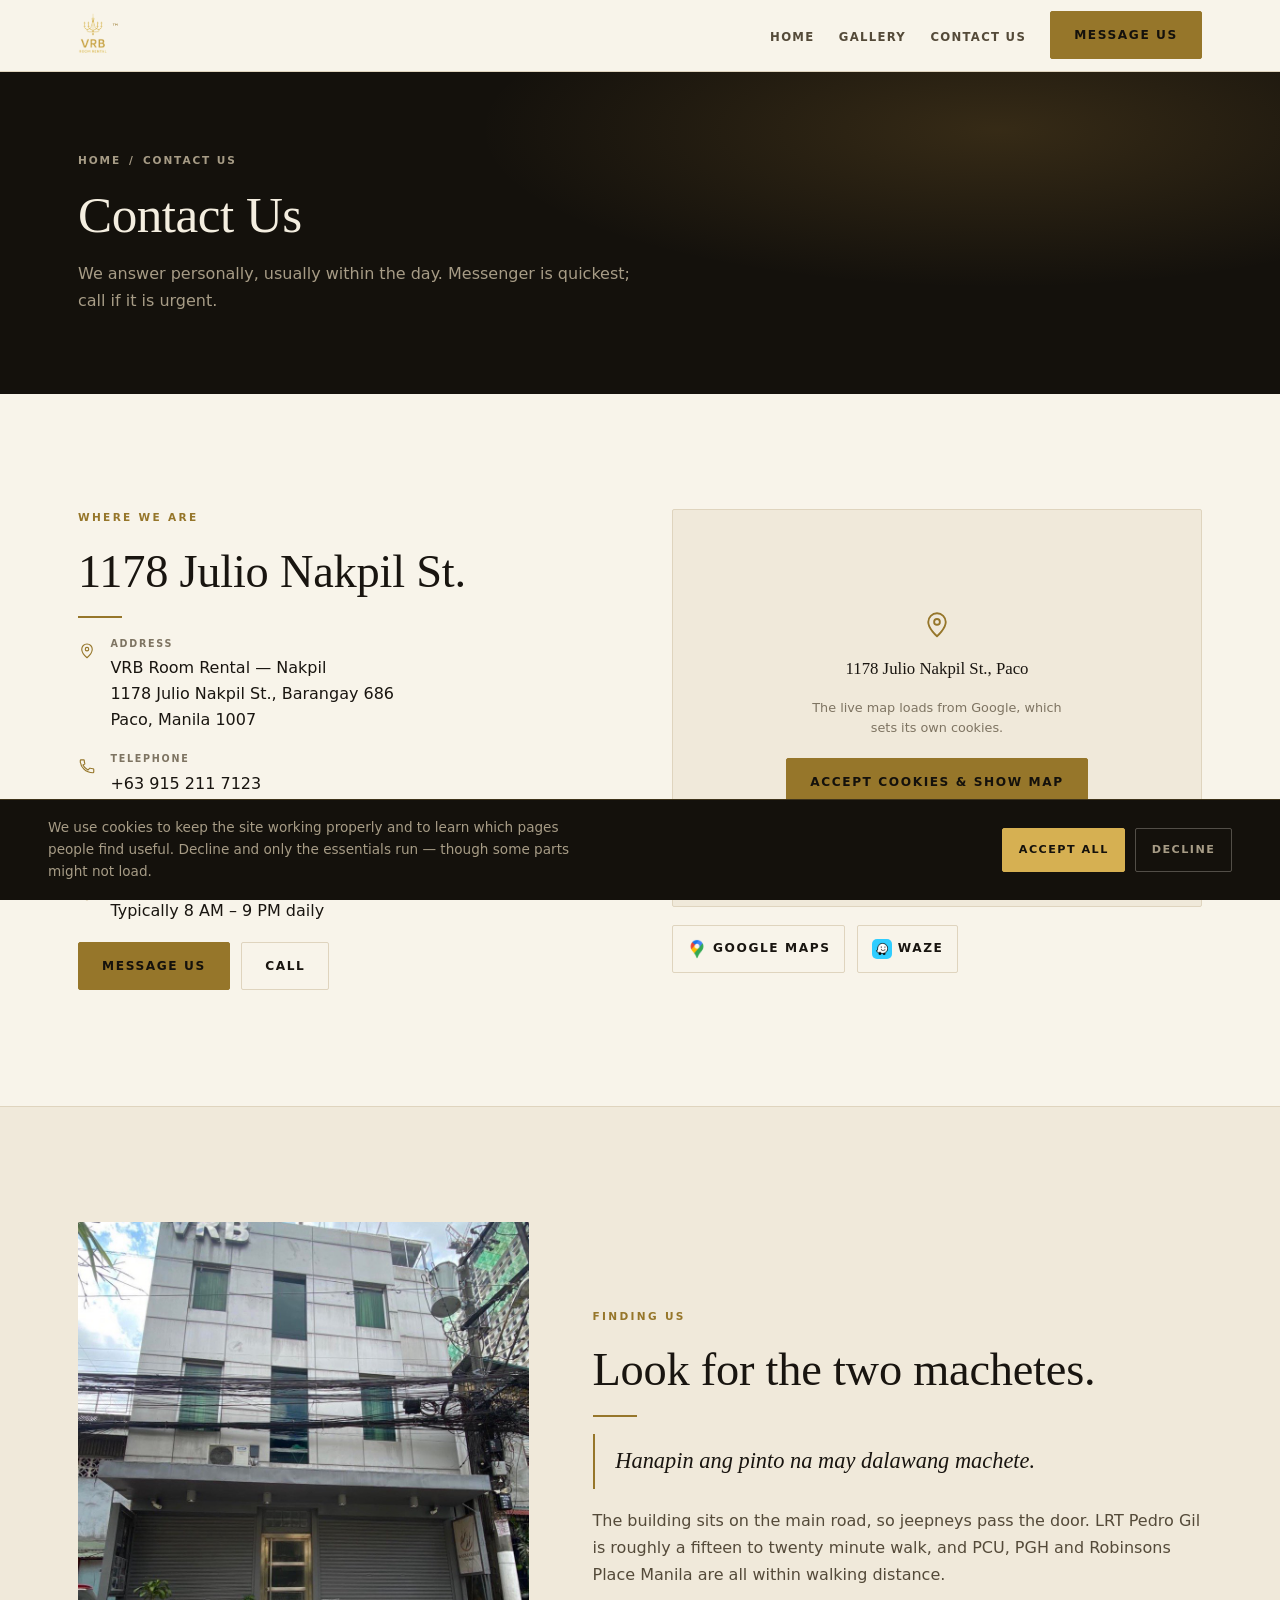
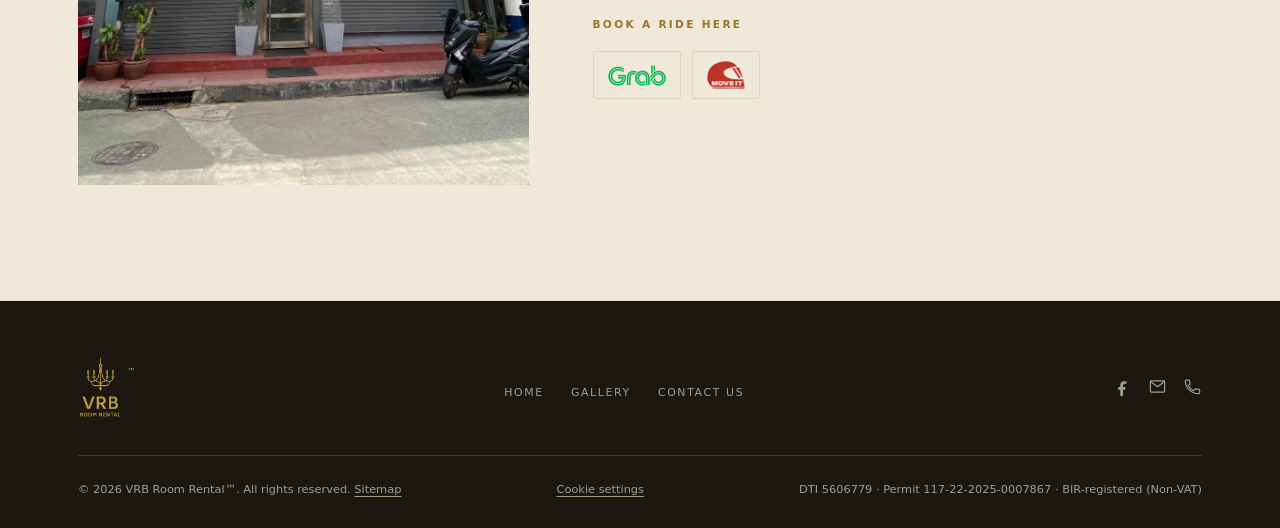
==== contact.html @ 7250b8d0 "Waze directions, and give the Tagalog landmark line real size Google Maps and Waze now sit together " ====
<!DOCTYPE html>
<html lang="en">
<head>
<meta charset="UTF-8">
<meta name="viewport" content="width=device-width, initial-scale=1, viewport-fit=cover">
<title>Contact Us — VRB Room Rental™, Paco, Manila</title>
<meta name="description" content="Contact VRB Room Rental at 1178 Julio Nakpil Street, Paco, Manila. Message us on Messenger, call +63 915 211 7123, or email info@vrbroomrental.com.">
<meta name="theme-color" content="#14110C">
<meta property="og:title" content="Contact Us — VRB Room Rental™">
<meta property="og:description" content="1178 Julio Nakpil Street, Paco, Manila. Look for the door with the two machete statues.">
<meta property="og:type" content="website">
<meta property="og:image" content="images/facade.jpg">
<link rel="icon" href="images/icon.png">
<link rel="apple-touch-icon" href="images/icon.png">
<script>document.documentElement.className+=" js";</script>
<link rel="canonical" href="https://vrbroomrental.com/contact">
<link rel="stylesheet" href="styles.css?v=8a4d10a3">
</head>
<body>
<a class="skip" href="#main">Skip to content</a>

<header class="hdr">
  <div class="hdr__in">
    <a href="/" class="brand" aria-label="VRB Room Rental — home">
      <img src="images/logo-lockup.png" alt="VRB Room Rental" width="303" height="440">
      <span class="tm" aria-hidden="true">&trade;</span>
    </a>
    <nav class="nav" id="nav" aria-label="Primary">
      <ul>
        <li><a href="/">Home</a></li>
        <li><a href="/gallery">Gallery</a></li>
        <li><a href="/contact" aria-current="page">Contact Us</a></li>
      </ul>
    </nav>
    <div class="hdr__cta">
      <a class="btn btn--fill" href="https://m.me/vrbroomrentalnakpil" target="_blank" rel="noopener">Message us</a>
      <button class="burger" id="burger" aria-expanded="false" aria-controls="nav" aria-label="Open menu">
        <svg class="ico" viewBox="0 0 24 24" aria-hidden="true"><path d="M3 7h18M3 12h18M3 17h18"/></svg>
      </button>
    </div>
  </div>
</header>

<section class="phead">
  <div class="wrap">
    <p class="crumb"><a href="/">Home</a> <span aria-hidden="true">/</span> Contact Us</p>
    <h1>Contact Us</h1>
    <p>We answer personally, usually within the day. Messenger is quickest; call if it is urgent.</p>
  </div>
</section>

<main id="main">

  <section class="sec rv">
    <div class="wrap cgrid">

      <div class="cstack">
        <p class="tag">Where we are</p>
        <h2 class="h2">1178 Julio Nakpil St.</h2>
        <hr class="rule">

        <div class="contact-lines">
          <div class="cline cline--light">
            <svg class="ico" viewBox="0 0 24 24" aria-hidden="true"><path d="M12 21s-7-6.1-7-11.4A7 7 0 0 1 19 9.6C19 14.9 12 21 12 21Z"/><circle cx="12" cy="9.5" r="2.3"/></svg>
            <div><strong>Address</strong><address>VRB Room Rental &mdash; Nakpil<br>1178 Julio Nakpil St., Barangay 686<br>Paco, Manila 1007</address></div>
          </div>
          <div class="cline cline--light">
            <svg class="ico" viewBox="0 0 24 24" aria-hidden="true"><path d="M6.6 10.8c1.4 2.8 3.8 5.2 6.6 6.6l2.2-2.2c.3-.3.7-.4 1-.2 1.1.4 2.3.6 3.6.6.6 0 1 .4 1 1V20c0 .6-.4 1-1 1C10.4 21 3 13.6 3 4.9c0-.6.4-1 1-1h3.4c.6 0 1 .4 1 1 0 1.2.2 2.4.6 3.6.1.4 0 .8-.2 1L6.6 10.8Z"/></svg>
            <div><strong>Telephone</strong><a href="tel:+639152117123">+63 915 211 7123</a></div>
          </div>
          <div class="cline cline--light">
            <svg class="ico" viewBox="0 0 24 24" aria-hidden="true"><rect x="3" y="5" width="18" height="14" rx="1"/><path d="m3.6 6 8.4 6.4L20.4 6"/></svg>
            <div><strong>Email</strong><a href="mailto:info@vrbroomrental.com">info@vrbroomrental.com</a></div>
          </div>
          <div class="cline cline--light">
            <svg class="ico" viewBox="0 0 24 24" aria-hidden="true"><circle cx="12" cy="12" r="9"/><path d="M12 7v5.2l3.2 1.9"/></svg>
            <div><strong>When we reply</strong><span class="cval">Typically 8&nbsp;AM &ndash; 9&nbsp;PM daily</span></div>
          </div>
        </div>

        <div class="btns">
          <a class="btn btn--fill" href="https://m.me/vrbroomrentalnakpil" target="_blank" rel="noopener">Message us</a>
          <a class="btn btn--line" href="tel:+639152117123">Call</a>
        </div>
      </div>

      <div class="cstack">
        <div class="map map--light" id="map">
          <div class="map__ph">
            <svg class="ico" viewBox="0 0 24 24" aria-hidden="true"><path d="M12 21s-7-6.1-7-11.4A7 7 0 0 1 19 9.6C19 14.9 12 21 12 21Z"/><circle cx="12" cy="9.5" r="2.3"/></svg>
            <b>1178 Julio Nakpil St., Paco</b>
            <span>The live map loads from Google, which sets its own cookies.</span>
            <button type="button" class="btn btn--fill" data-cookie="all">Accept cookies &amp; show map</button>
          </div>
          <iframe
            title="Map showing VRB Room Rental on Julio Nakpil Street, Paco, Manila"
            data-src="https://maps.google.com/maps?q=VRB%20Room%20Rental%20-%20Nakpil%2C%20Julio%20Nakpil%2C%20Paco%2C%20Manila&z=17&hl=en&output=embed"
            loading="lazy" referrerpolicy="no-referrer-when-downgrade"
            allowfullscreen></iframe>
        </div>
        <div class="btns">
          <a class="btn btn--line btn--map" href="https://links.vrbroomrental.com/nakpil" target="_blank" rel="noopener">
            <img src="images/gmaps.png" alt="" width="20" height="20" loading="lazy">Google Maps
          </a>
          <a class="btn btn--line btn--map" href="https://links.vrbroomrental.com/nakpil-waze" target="_blank" rel="noopener">
            <img src="images/waze.png" alt="" width="20" height="20" loading="lazy" class="rnd">Waze
          </a>
        </div>
      </div>

    </div>
  </section>

  <!-- the photo earns its place here: this is how you recognize the door -->
  <section class="sec reg rv">
    <div class="wrap doorgrid">
      <figure class="shot doorgrid__ph">
        <div class="shot__f"><img src="images/facade.jpg" alt="The front of the VRB Room Rental building on Julio Nakpil Street" width="960" height="1200" loading="lazy" decoding="async"></div>
      </figure>
      <div class="cstack">
        <p class="tag">Finding us</p>
        <h2 class="h2">Look for the two machetes.</h2>
        <hr class="rule">
        <p class="door--light"><em>Hanapin ang pinto na may dalawang machete.</em></p>
        <p class="copy">The building sits on the main road, so jeepneys pass the door. LRT Pedro Gil is roughly a fifteen to twenty minute walk, and PCU, PGH and Robinsons Place Manila are all within walking distance.</p>
        <p class="tag" style="margin-top:.6rem;">Book a ride here</p>
        <div class="btns">
          <a class="btn btn--line btn--brand" href="https://links.vrbroomrental.com/grab-nakpil"
             target="_blank" rel="noopener" aria-label="Book a Grab ride to VRB Room Rental">
            <img src="images/grab.png" alt="Grab" width="60" height="23" loading="lazy">
          </a>
          <a class="btn btn--line btn--brand" href="https://links.vrbroomrental.com/moveit-nakpil"
             target="_blank" rel="noopener" aria-label="Book a Move It ride to VRB Room Rental">
            <img src="images/moveit.png" alt="Move It" width="39" height="28" loading="lazy">
          </a>
        </div>
      </div>
    </div>
  </section>

</main>

<footer class="ft">
  <div class="wrap">
    <div class="ft__top">
      <a href="/" class="ft__brand" aria-label="VRB Room Rental — home">
        <img src="images/logo-lockup.png" alt="VRB Room Rental" width="303" height="440">
        <span class="tm" aria-hidden="true">&trade;</span>
      </a>
      <nav aria-label="Footer">
        <ul class="ft__nav">
          <li><a href="/">Home</a></li>
          <li><a href="/gallery">Gallery</a></li>
          <li><a href="/contact">Contact Us</a></li>
        </ul>
      </nav>
      <div class="ft__soc">
        <a href="https://www.facebook.com/vrbroomrentalnakpil/" target="_blank" rel="noopener" aria-label="VRB Room Rental on Facebook"><svg class="ico" viewBox="0 0 24 24" aria-hidden="true"><path d="M15 8.5h2V5.4c-.4-.05-1.6-.16-3-.16-3 0-4.8 1.8-4.8 5v2.4H6.5V16H9.2v8h3.4v-8h2.7l.5-3.36h-3.2v-2c0-1 .28-1.64 1.4-1.64Z" fill="currentColor" stroke="none"/></svg></a>
        <a href="mailto:info@vrbroomrental.com" aria-label="Email VRB Room Rental"><svg class="ico" viewBox="0 0 24 24" aria-hidden="true"><rect x="3" y="5" width="18" height="14" rx="1"/><path d="m3.6 6 8.4 6.4L20.4 6"/></svg></a>
        <a href="tel:+639152117123" aria-label="Telephone VRB Room Rental"><svg class="ico" viewBox="0 0 24 24" aria-hidden="true"><path d="M6.6 10.8c1.4 2.8 3.8 5.2 6.6 6.6l2.2-2.2c.3-.3.7-.4 1-.2 1.1.4 2.3.6 3.6.6.6 0 1 .4 1 1V20c0 .6-.4 1-1 1C10.4 21 3 13.6 3 4.9c0-.6.4-1 1-1h3.4c.6 0 1 .4 1 1 0 1.2.2 2.4.6 3.6.1.4 0 .8-.2 1L6.6 10.8Z"/></svg></a>
      </div>
    </div>
    <div class="ft__bot">
      <span>&copy; <span id="yr">2026</span> VRB Room Rental&trade;. All rights reserved. <a href="/sitemap">Sitemap</a></span>
      <span><button type="button" class="linkbtn" data-cookie="open">Cookie settings</button></span>
      <span class="num">DTI 5606779 &middot; Permit 117-22-2025-0007867 &middot; BIR-registered (Non-VAT)</span>
    </div>
  </div>
</footer>

<div class="lb" id="lightbox" role="dialog" aria-modal="true" aria-label="Enlarged photo">
  <button type="button" class="lb__close" id="lbClose" aria-label="Close photo">
    <svg viewBox="0 0 24 24" aria-hidden="true"><path d="M6 6l12 12M18 6L6 18"/></svg>
  </button>
  <figure>
    <img id="lbImg" src="" alt="">
    <figcaption id="lbCap"></figcaption>
  </figure>
</div>

<div class="cookie" id="cookie" role="dialog" aria-label="Cookie choices">
  <div class="cookie__in">
    <p>We use cookies to keep the site working properly and to learn which pages people find useful. Decline and only the essentials run &mdash; though some parts might not load.</p>
    <div class="cookie__btns">
      <button type="button" class="btn btn--fill" data-cookie="all">Accept all</button>
      <button type="button" class="btn btn--line" data-cookie="necessary">Decline</button>
    </div>
  </div>
</div>

<div class="bar" id="bar">
  <a class="btn btn--fill" href="https://m.me/vrbroomrentalnakpil" target="_blank" rel="noopener">Message us</a>
  <a class="btn btn--line btn--icon" href="tel:+639152117123" aria-label="Call +63 915 211 7123">
    <svg class="ico" viewBox="0 0 24 24" aria-hidden="true" style="width:19px;height:19px;"><path d="M6.6 10.8c1.4 2.8 3.8 5.2 6.6 6.6l2.2-2.2c.3-.3.7-.4 1-.2 1.1.4 2.3.6 3.6.6.6 0 1 .4 1 1V20c0 .6-.4 1-1 1C10.4 21 3 13.6 3 4.9c0-.6.4-1 1-1h3.4c.6 0 1 .4 1 1 0 1.2.2 2.4.6 3.6.1.4 0 .8-.2 1L6.6 10.8Z"/></svg>
  </a>
</div>

<script src="main.js?v=0aa391ff"></script>
</body>
</html>
---- styles.css ----
/* ═══════════════ TOKENS ═══════════════ */
:root{
  --serif:'Iowan Old Style','Palatino Linotype',Palatino,'Book Antiqua',Georgia,serif;
  --sans:system-ui,-apple-system,'Segoe UI',Roboto,'Helvetica Neue',Arial,sans-serif;

  --ink:#191510;
  --ink-2:#544A39;
  --paper:#F8F4EA;
  --paper-2:#F0E9DA;
  --line:#DFD4BE;
  --mute:#7E7462;
  --gold:#96762A;
  --gold-2:#B08F3C;
  --glow:232,176,75;

  /* always-dark surfaces */
  --dark:#14110C;
  --dark-2:#1C1811;
  --dark-fg:#F4EEE0;
  --dark-mute:#A79C86;
  --dark-line:rgba(214,176,82,.22);
  --dark-gold:#D6B052;

  --pad:clamp(4.5rem,9vw,8rem);
  --gut:clamp(1.15rem,4.5vw,3rem);
  --max:1220px;
  color-scheme:light dark;
}
/* in dark mode the page sits a shade above --dark, so the hero and the
   other dark bands still read as distinct plates rather than one black mass */
@media (prefers-color-scheme:dark){
  :root{
    --ink:#F2EBDB;--ink-2:#CFC3AB;--paper:#1A1610;--paper-2:#231D15;
    --line:#3A3225;--mute:#9A9080;--gold:#D6B052;--gold-2:#E6C56F;
  }
}
:root[data-theme="dark"]{
  --ink:#F2EBDB;--ink-2:#CFC3AB;--paper:#1A1610;--paper-2:#231D15;
  --line:#3A3225;--mute:#9A9080;--gold:#D6B052;--gold-2:#E6C56F;
}
:root[data-theme="light"]{
  --ink:#191510;--ink-2:#544A39;--paper:#F8F4EA;--paper-2:#F0E9DA;
  --line:#DFD4BE;--mute:#7E7462;--gold:#96762A;--gold-2:#B08F3C;
}

*,*::before,*::after{box-sizing:border-box;}
html{scroll-behavior:smooth;-webkit-text-size-adjust:100%;}
body{
  margin:0;background:var(--paper);color:var(--ink);
  font-family:var(--sans);font-size:16px;line-height:1.7;
  -webkit-font-smoothing:antialiased;overflow-x:hidden;
}
img,iframe{display:block;max-width:100%;}
a{color:inherit;}
h1,h2,h3{font-family:var(--serif);font-weight:400;margin:0;text-wrap:balance;}
p{margin:0;}
@media (prefers-reduced-motion:reduce){
  html{scroll-behavior:auto;}
  *,*::before,*::after{animation-duration:.01ms!important;transition-duration:.01ms!important;}
}

.wrap{max-width:var(--max);margin-inline:auto;padding-inline:var(--gut);}
.sec{padding-block:var(--pad);}
main [id]{scroll-margin-top:5.5rem;}

/* ── type helpers ── */
.tag{
  font-size:.66rem;font-weight:650;letter-spacing:.22em;text-transform:uppercase;
  color:var(--gold);margin:0;
}
.h2{font-size:clamp(1.85rem,4vw,2.9rem);line-height:1.16;letter-spacing:-.005em;}
.h3{font-size:clamp(1.15rem,1.8vw,1.35rem);line-height:1.35;}
.lede{font-size:clamp(1.02rem,1.4vw,1.12rem);line-height:1.8;color:var(--ink-2);max-width:58ch;}
.copy{color:var(--ink-2);max-width:60ch;}
.copy + .copy{margin-top:1rem;}
.rule{width:44px;height:2px;background:var(--gold);border:0;margin:0;}
.num{font-variant-numeric:tabular-nums;}

/* ── buttons ── */
.btn{
  display:inline-flex;align-items:center;justify-content:center;gap:.55em;
  font-family:var(--sans);font-size:.76rem;font-weight:650;letter-spacing:.13em;
  text-transform:uppercase;text-decoration:none;cursor:pointer;
  padding:1.05em 1.9em;border:1.5px solid transparent;border-radius:2px;
  min-height:48px;transition:background-color .28s,color .28s,border-color .28s;
  /* <button> would otherwise inherit the UA buttonface grey and hide light text */
  background:transparent;-webkit-appearance:none;appearance:none;
}
.btn--fill{background:var(--gold);color:#14110C;border-color:var(--gold);}
.btn--fill:hover{background:transparent;color:var(--gold);}
.btn--line{border-color:var(--line);color:var(--ink);}
.btn--line:hover{border-color:var(--gold);color:var(--gold);}
.btn--dark{border-color:rgba(244,238,224,.35);color:var(--dark-fg);}
.btn--dark:hover{background:var(--dark-fg);color:var(--dark);border-color:var(--dark-fg);}
.btns{display:flex;flex-wrap:wrap;gap:.7rem;}
.ico{width:1em;height:1em;stroke:currentColor;fill:none;stroke-width:1.5;stroke-linecap:round;stroke-linejoin:round;flex:none;}

/* ═══════════════ HEADER ═══════════════ */
.hdr{
  position:sticky;top:0;z-index:80;background:var(--paper);
  border-bottom:1px solid var(--line);
}
.hdr__in{display:flex;align-items:center;gap:1.5rem;max-width:var(--max);margin-inline:auto;padding:.7rem var(--gut);}
.brand{display:flex;align-items:flex-start;gap:.22rem;text-decoration:none;margin-right:auto;}
.brand img{height:44px;width:auto;}
.brand .tm{font-size:.46rem;color:var(--gold);margin-top:.5rem;}
.nav ul{display:flex;gap:clamp(.9rem,1.9vw,1.75rem);list-style:none;margin:0;padding:0;}
.nav a{
  text-decoration:none;font-size:.73rem;font-weight:600;letter-spacing:.11em;
  text-transform:uppercase;color:var(--ink-2);padding-block:.35rem;
  border-bottom:1.5px solid transparent;transition:color .25s,border-color .25s;
}
.nav a:hover{color:var(--gold);border-bottom-color:var(--gold);}
.hdr__cta{display:flex;align-items:center;gap:.8rem;}
.burger{display:none;background:none;border:0;padding:.5rem;margin-right:-.5rem;cursor:pointer;color:var(--ink);}
.burger .ico{width:25px;height:25px;}

@media (max-width:940px){
  .nav{position:absolute;top:100%;left:0;right:0;background:var(--paper);
    border-bottom:0 solid var(--line);max-height:0;overflow:hidden;transition:max-height .35s ease;}
  .nav.open{max-height:24rem;border-bottom-width:1px;}
  .nav ul{flex-direction:column;gap:0;padding:.25rem var(--gut) 1.1rem;}
  .nav a{display:block;padding-block:.9rem;border-bottom:1px solid var(--line);}
  .nav a:hover{border-bottom-color:var(--line);}
  .hdr__cta .btn{display:none;}
  .burger{display:inline-flex;}
}

/* ═══════════════ HERO ═══════════════ */
.hero{position:relative;background:var(--dark);color:var(--dark-fg);overflow:hidden;}
.hero::before{
  content:"";position:absolute;inset:0;pointer-events:none;
  background:
    radial-gradient(70% 55% at 74% 40%,rgba(var(--glow),.20),transparent 68%),
    radial-gradient(50% 45% at 8% 88%,rgba(var(--glow),.09),transparent 70%);
}
.hero__in{
  position:relative;max-width:var(--max);margin-inline:auto;padding:clamp(3rem,6vw,5.5rem) var(--gut) clamp(3rem,6vw,5rem);
  display:grid;grid-template-columns:1.05fr .95fr;gap:clamp(2rem,5vw,4.5rem);align-items:center;
}
.hero__txt{display:flex;flex-direction:column;align-items:flex-start;gap:1.25rem;}
.hero__addr{display:flex;align-items:center;gap:.5rem;font-size:.68rem;font-weight:650;letter-spacing:.2em;text-transform:uppercase;color:var(--dark-gold);}
.hero h1{font-size:clamp(2.15rem,5vw,3.7rem);line-height:1.1;letter-spacing:-.012em;color:var(--dark-fg);}
.hero h1 em{font-style:normal;color:var(--dark-gold);}
.hero__sub{color:var(--dark-mute);font-size:clamp(1rem,1.35vw,1.1rem);line-height:1.75;max-width:46ch;}

.spec{display:flex;flex-wrap:wrap;gap:1.6rem 2.4rem;width:100%;padding-block:1.5rem;
  border-top:1px solid var(--dark-line);border-bottom:1px solid var(--dark-line);}
.spec div{display:flex;flex-direction:column;gap:.15rem;}
.spec dt{order:2;font-size:.6rem;letter-spacing:.18em;text-transform:uppercase;color:var(--dark-mute);font-weight:650;}
.spec dd{order:1;margin:0;font-family:var(--serif);font-size:1.5rem;line-height:1.15;color:var(--dark-fg);}
.spec dd small{font-size:.85rem;color:var(--dark-mute);}

.hero__media{position:relative;}
/* framed low so the lamp and bed carry the shot, not the curtain */
.hero__media img{width:100%;height:clamp(380px,56vh,580px);object-fit:cover;object-position:center 72%;border-radius:2px;}
.hero__media::after{content:"";position:absolute;inset:11px;border:1px solid rgba(214,176,82,.4);border-radius:2px;pointer-events:none;}

@media (max-width:900px){
  .hero__in{grid-template-columns:1fr;gap:2.25rem;padding-top:2.5rem;}
  .hero__media{order:-1;}
  .hero__media img{height:clamp(230px,34vh,320px);object-position:center 70%;}
  .hero h1{font-size:clamp(2rem,8vw,2.9rem);}
  .spec{gap:1.25rem 2rem;}
  .spec dd{font-size:1.3rem;}
}

/* ═══════════════ CREED ═══════════════ */
.creed{position:relative;text-align:center;overflow:hidden;}
.creed::before{content:"";position:absolute;inset:0;pointer-events:none;
  background:radial-gradient(46% 62% at 50% 8%,rgba(var(--glow),.13),transparent 72%);}
.creed .wrap{position:relative;display:flex;flex-direction:column;align-items:center;gap:1.3rem;max-width:760px;}
.creed img{width:42px;height:auto;}
.creed h2{font-size:clamp(1.6rem,3.4vw,2.5rem);line-height:1.28;}
.creed .lede{text-align:center;}

/* ═══════════════ FLOORS ═══════════════ */
.floors{background:var(--paper-2);border-block:1px solid var(--line);}
.floors__hd{display:flex;flex-direction:column;gap:1rem;align-items:flex-start;margin-bottom:clamp(2rem,4vw,3rem);}
.floor{
  display:grid;grid-template-columns:auto minmax(150px,220px) 1fr;gap:1.25rem 2rem;
  align-items:baseline;padding-block:1.7rem;border-top:1px solid var(--line);
}
.floor:last-child{border-bottom:1px solid var(--line);}
.floor__n{font-family:var(--serif);font-size:1.6rem;line-height:1;color:var(--gold);font-variant-numeric:tabular-nums;}
.floor__nm{font-family:var(--serif);font-size:1.22rem;line-height:1.3;color:var(--ink);}
.floor__d{color:var(--ink-2);font-size:.97rem;}
.pills{display:flex;flex-wrap:wrap;gap:.4rem;margin-top:.75rem;}
.pill{
  padding:.3rem .7rem;font-size:.64rem;font-weight:650;letter-spacing:.11em;
  text-transform:uppercase;color:var(--gold);border:1px solid var(--line);border-radius:2px;
}
@media (max-width:760px){
  .floor{grid-template-columns:auto 1fr;gap:.35rem 1rem;}
  .floor__n{grid-row:span 2;font-size:1.35rem;padding-top:.15rem;}
}

/* ═══════════════ INCLUDED ═══════════════ */
.inc__hd{display:flex;flex-direction:column;gap:1rem;align-items:flex-start;margin-bottom:clamp(2rem,4vw,3rem);}
.inc__grid{display:grid;grid-template-columns:repeat(4,1fr);gap:clamp(1.5rem,3vw,2.75rem);}
.inc__i{display:flex;flex-direction:column;gap:.6rem;}
.inc__i .ico{width:26px;height:26px;color:var(--gold);}
.inc__i h3{font-family:var(--sans);font-size:.95rem;font-weight:650;letter-spacing:.01em;color:var(--ink);}
.inc__i p{font-size:.89rem;line-height:1.65;color:var(--mute);}
@media (max-width:860px){.inc__grid{grid-template-columns:repeat(2,1fr);}}
@media (max-width:460px){.inc__grid{grid-template-columns:1fr;gap:1.4rem;}}

/* ═══════════════ GALLERY ═══════════════ */
.gal__hd{display:flex;justify-content:space-between;align-items:flex-end;gap:1.5rem;flex-wrap:wrap;margin-bottom:clamp(1.6rem,3vw,2.5rem);}
.gal__hd .stk{display:flex;flex-direction:column;gap:.9rem;align-items:flex-start;}
.gal{display:grid;grid-template-columns:repeat(3,1fr);gap:clamp(.7rem,1.4vw,1.1rem);}
.shot{margin:0;display:flex;flex-direction:column;gap:.7rem;}
.shot__f{position:relative;overflow:hidden;aspect-ratio:4/5;background:var(--dark);border-radius:2px;}
.shot__f img{width:100%;height:100%;object-fit:cover;transition:transform 1s cubic-bezier(.2,.7,.3,1);}
.shot:hover .shot__f img{transform:scale(1.045);}
.shot figcaption{font-size:.64rem;letter-spacing:.15em;text-transform:uppercase;color:var(--mute);font-weight:650;}
@media (max-width:760px){
  /* thumb-friendly snap rail instead of a cramped grid */
  .gal{display:flex;gap:.8rem;overflow-x:auto;scroll-snap-type:x mandatory;
    margin-inline:calc(var(--gut) * -1);padding:0 var(--gut) .4rem;
    -webkit-overflow-scrolling:touch;scrollbar-width:none;}
  .gal::-webkit-scrollbar{display:none;}
  .shot{flex:0 0 72%;scroll-snap-align:center;}
  .gal__swipe{font-size:.63rem;letter-spacing:.15em;text-transform:uppercase;color:var(--mute);margin-top:.8rem;}
}
.gal__swipe{display:none;}
@media (max-width:760px){.gal__swipe{display:block;}}

/* ═══════════════ REVIEWS ═══════════════ */
.rev{background:var(--dark);color:var(--dark-fg);position:relative;overflow:hidden;}
.rev::before{content:"";position:absolute;inset:0;pointer-events:none;
  background:radial-gradient(60% 60% at 82% 12%,rgba(var(--glow),.14),transparent 68%);}
.rev .wrap{position:relative;}
.rev__hd{display:grid;grid-template-columns:1fr auto;gap:1.5rem 2.5rem;align-items:end;margin-bottom:clamp(2rem,4vw,3rem);}
.rev__hd .tag{color:var(--dark-gold);}
.rev__hd h2{color:var(--dark-fg);}
.rev__score{display:flex;align-items:baseline;gap:.7rem;}
.rev__score b{font-family:var(--serif);font-weight:400;font-size:2.9rem;line-height:1;color:var(--dark-gold);}
.rev__score > span{font-size:.82rem;color:var(--dark-mute);line-height:1.45;}
/* partial-fill star bar: --pct is the score as a percentage of 5 */
.rating{position:relative;display:inline-block;white-space:nowrap;letter-spacing:.12em;
  color:rgba(244,238,224,.24);}
.rating::before{content:"\2605\2605\2605\2605\2605";}
.rating__on{position:absolute;left:0;top:0;overflow:hidden;white-space:nowrap;
  width:var(--pct,100%);color:var(--dark-gold);}
.rev__score .rating{font-size:1.15rem;}
/* horizontal rail: sits still when everything fits, auto-advances when it does not */
/* full-bleed: break out of .wrap so cards run to the viewport edge instead of
   being clipped at the 1220px column. body already hides horizontal overflow. */
.revrail{width:100vw;max-width:100vw;margin-inline:calc(50% - 50vw);
  overflow-x:auto;scroll-snap-type:x mandatory;
  scrollbar-width:none;-webkit-overflow-scrolling:touch;
  container-type:inline-size;}
.revrail::-webkit-scrollbar{display:none;}
/* the track is cloned three times over for a seamless loop, so it never has
   a visible start or end and needs no lead-in padding */
.revrail__track{display:flex;gap:clamp(1rem,2.4vw,1.8rem);align-items:stretch;}
.card{flex:0 0 min(38rem,88cqw);scroll-snap-align:center;
  border:1px solid var(--dark-line);border-radius:2px;padding:clamp(1.5rem,3vw,2.1rem);
  display:flex;flex-direction:column;gap:1rem;
  opacity:.42;transition:opacity .5s ease,border-color .5s ease;}
/* the card nearest the centre is the one being read */
.card.is-active{opacity:1;border-color:rgba(214,176,82,.42);}
@media (prefers-reduced-motion:reduce){.card{transition:none;}}
.card blockquote{margin:0;font-family:var(--serif);font-size:1.06rem;line-height:1.65;color:var(--dark-fg);}
/* shrink to the width of the glyphs, or --pct would be a share of the whole
   card and a 4-star review would still paint five */
.card__stars{font-size:.95rem;align-self:flex-start;}
.card__who{margin-top:auto;text-align:left;}
.card__who b{display:block;font-size:.9rem;font-weight:650;color:var(--dark-fg);}
.card__meta{display:block;font-size:.73rem;color:var(--dark-mute);margin-top:.1rem;}
.revdots{display:flex;gap:.45rem;margin-top:1.4rem;justify-content:center;}
.revdots button{width:7px;height:7px;padding:0;border:0;border-radius:50%;cursor:pointer;
  background:rgba(244,238,224,.28);transition:background .3s,transform .3s;}
.revdots button[aria-current="true"]{background:var(--dark-gold);transform:scale(1.35);}
.rev__foot{margin-top:clamp(1.6rem,3vw,2.2rem);display:flex;flex-wrap:wrap;gap:1rem;align-items:center;justify-content:space-between;}
.rev__foot p{font-size:.8rem;color:var(--dark-mute);max-width:56ch;}
@media (max-width:860px){
  .rev__hd{grid-template-columns:1fr;}
  .card{flex-basis:88cqw;}
}

/* ═══════════════ RATES ═══════════════ */
.rates__hd{display:flex;flex-direction:column;gap:1rem;align-items:flex-start;margin-bottom:clamp(1.8rem,3.5vw,2.6rem);}
.movein{
  display:grid;grid-template-columns:repeat(3,1fr);gap:1px;background:var(--line);
  border:1px solid var(--line);border-radius:2px;margin-bottom:clamp(2rem,4vw,2.8rem);
}
.movein div{background:var(--paper);padding:1.3rem 1.4rem;display:flex;flex-direction:column;gap:.2rem;}
.movein dt{order:2;font-size:.62rem;letter-spacing:.16em;text-transform:uppercase;color:var(--mute);font-weight:650;}
.movein dd{order:1;margin:0;font-family:var(--serif);font-size:1.45rem;color:var(--ink);}
.movein div:last-child{background:var(--paper-2);}
.movein div:last-child dd{color:var(--gold);}
@media (max-width:640px){.movein{grid-template-columns:1fr;}}

.terms{border-top:1px solid var(--line);}
.terms > div{display:grid;grid-template-columns:minmax(160px,240px) 1fr;gap:.4rem 2.5rem;
  padding-block:1.4rem;border-bottom:1px solid var(--line);}
.terms dt{font-size:.64rem;letter-spacing:.16em;text-transform:uppercase;font-weight:700;color:var(--ink);padding-top:.3rem;}
.terms dd{margin:0;color:var(--ink-2);}
@media (max-width:640px){.terms > div{grid-template-columns:1fr;}}

/* ═══════════════ REGISTERED ═══════════════ */
.reg{background:var(--paper-2);border-block:1px solid var(--line);}
.reg__grid{display:grid;grid-template-columns:1fr 1fr;gap:clamp(2rem,5vw,4rem);align-items:start;}
.reg__list{list-style:none;margin:1.5rem 0 0;padding:0;display:grid;gap:1rem;}
.reg__list li{display:grid;grid-template-columns:auto 1fr;gap:.8rem;align-items:start;}
.reg__list .ico{width:16px;height:16px;color:var(--gold);margin-top:.42rem;}
.reg__list strong{display:block;font-size:.62rem;letter-spacing:.16em;text-transform:uppercase;color:var(--mute);font-weight:650;}
.reg__list span.v{color:var(--ink);font-variant-numeric:tabular-nums;}
.badges{display:flex;flex-wrap:wrap;gap:.6rem;margin-top:1.4rem;}
.badge{display:inline-flex;align-items:center;gap:.5rem;padding:.55rem .9rem;
  border:1px solid var(--line);border-radius:2px;font-size:.72rem;font-weight:600;color:var(--ink-2);background:var(--paper);}
.badge .ico{width:15px;height:15px;color:var(--gold);}
@media (max-width:860px){.reg__grid{grid-template-columns:1fr;}}

/* ═══════════════ FAQ ═══════════════ */
.faq__grid{display:grid;grid-template-columns:.8fr 1.2fr;gap:clamp(2rem,5vw,4rem);align-items:start;}
.faq__hd{display:flex;flex-direction:column;gap:1rem;align-items:flex-start;}
.faq__l{border-top:1px solid var(--line);}
details{border-bottom:1px solid var(--line);}
summary{cursor:pointer;list-style:none;display:flex;justify-content:space-between;align-items:center;gap:1.2rem;
  padding-block:1.25rem;font-family:var(--serif);font-size:1.08rem;line-height:1.4;color:var(--ink);min-height:56px;}
summary::-webkit-details-marker{display:none;}
.pm{position:relative;width:13px;height:13px;flex:none;}
.pm::before,.pm::after{content:"";position:absolute;background:var(--gold);transition:transform .3s;}
.pm::before{inset:6px 0 auto 0;height:1.5px;}
.pm::after{inset:0 auto 0 6px;width:1.5px;}
details[open] .pm::after{transform:scaleY(0);}
.ans{padding:0 0 1.4rem;color:var(--ink-2);max-width:60ch;font-size:.95rem;}
.ans a{color:var(--gold);text-underline-offset:3px;}
@media (max-width:860px){.faq__grid{grid-template-columns:1fr;}}

/* ═══════════════ FIND US ═══════════════ */
.find{background:var(--dark);color:var(--dark-fg);}
.find .tag{color:var(--dark-gold);}
.find h2{color:var(--dark-fg);}
.find__grid{display:grid;grid-template-columns:.9fr 1.1fr;gap:clamp(2rem,5vw,3.5rem);align-items:start;}
.find__col{display:flex;flex-direction:column;gap:1.1rem;align-items:flex-start;}
.door{
  border-left:2px solid var(--dark-gold);padding:.65rem 0 .65rem 1.2rem;
  font-family:var(--serif);font-size:1.1rem;line-height:1.6;color:var(--dark-fg);
}
.door em{display:block;font-size:.95rem;color:var(--dark-mute);margin-top:.25rem;}
.cline{display:grid;grid-template-columns:auto 1fr;gap:.9rem;align-items:start;width:100%;}
.cline + .cline{margin-top:1.1rem;}
.cline .ico{width:18px;height:18px;color:var(--dark-gold);margin-top:.35rem;}
.cline strong{display:block;font-size:.6rem;letter-spacing:.18em;text-transform:uppercase;color:var(--dark-mute);font-weight:650;margin-bottom:.15rem;}
.cline a,.cline address{color:var(--dark-fg);text-decoration:none;font-style:normal;line-height:1.65;}
.cline a:hover{color:var(--dark-gold);}

.map{position:relative;width:100%;aspect-ratio:4/3;background:var(--dark-2);
  border:1px solid var(--dark-line);border-radius:2px;overflow:hidden;}
/* The iframe follows the placeholder in the DOM, so at opacity 0 it still
   stacks above it and eats the click on the consent button. Keep it inert
   and behind until the map is actually showing. */
.map iframe{position:absolute;inset:0;width:100%;height:100%;border:0;opacity:0;
  pointer-events:none;z-index:0;transition:opacity .6s;}
.map.ready iframe{pointer-events:auto;z-index:1;}
.map__ph{z-index:2;}
.map.ready iframe{opacity:1;}
.map__ph{position:absolute;inset:0;display:flex;flex-direction:column;align-items:center;justify-content:center;
  gap:.9rem;text-align:center;padding:1.5rem;color:var(--dark-mute);}
.map__ph .ico{width:30px;height:30px;color:var(--dark-gold);}
.map__ph b{font-family:var(--serif);font-size:1.05rem;color:var(--dark-fg);font-weight:400;}
.map__ph span{font-size:.8rem;line-height:1.6;max-width:34ch;}
.map.ready .map__ph{display:none;}
.map__bar{display:flex;flex-wrap:wrap;gap:.8rem;align-items:center;justify-content:space-between;
  margin-top:.9rem;font-size:.8rem;color:var(--dark-mute);}
@media (max-width:860px){
  .find__grid{grid-template-columns:1fr;}
  .map{aspect-ratio:1/1;}
}

/* ═══════════════ FOOTER ═══════════════ */
.ft{background:var(--dark-2);color:var(--dark-mute);padding-block:clamp(2.5rem,5vw,3.5rem) 1.8rem;}
.ft__top{display:grid;grid-template-columns:auto 1fr auto;gap:2rem;align-items:center;
  padding-bottom:2rem;border-bottom:1px solid var(--dark-line);}
.ft__brand{display:flex;align-items:flex-start;gap:.25rem;text-decoration:none;}
.ft__brand img{height:66px;width:auto;}
.ft__brand .tm{font-size:.5rem;color:var(--dark-gold);margin-top:.5rem;}
.ft__nav{display:flex;flex-wrap:wrap;gap:.8rem 1.7rem;list-style:none;margin:0;padding:0;justify-content:center;}
.ft__nav a{text-decoration:none;font-size:.68rem;letter-spacing:.15em;text-transform:uppercase;color:var(--dark-mute);}
.ft__nav a:hover{color:var(--dark-gold);}
.ft__soc{display:flex;gap:1rem;}
.ft__soc a{color:var(--dark-mute);}
.ft__soc a:hover{color:var(--dark-gold);}
.ft__soc .ico{width:19px;height:19px;}
.ft__bot{display:flex;flex-wrap:wrap;gap:.6rem 1.8rem;justify-content:space-between;padding-top:1.5rem;font-size:.71rem;line-height:1.65;}
@media (max-width:860px){
  .ft__top{grid-template-columns:1fr;justify-items:center;text-align:center;}
  .ft__bot{justify-content:center;text-align:center;}
}

/* ═══════════════ MOBILE ACTION BAR ═══════════════ */
.bar{
  position:fixed;left:0;right:0;bottom:0;z-index:90;display:none;gap:.6rem;
  padding:.65rem var(--gut) calc(.65rem + env(safe-area-inset-bottom,0px));
  background:color-mix(in srgb,var(--paper) 96%,transparent);
  backdrop-filter:blur(12px);-webkit-backdrop-filter:blur(12px);
  border-top:1px solid var(--line);transform:translateY(120%);transition:transform .35s ease;
}
.bar.show{transform:none;}
.bar .btn{flex:1;padding-inline:1rem;}
.bar .btn--icon{flex:0 0 52px;padding:0;}
@media (max-width:760px){
  .bar{display:flex;}
  body{padding-bottom:4.6rem;}
}

/* ═══════════════ UTIL ═══════════════ */
/* Only hide sections for the reveal once JS has confirmed it is running.
   Without the .js gate, any blocked or failed script leaves every section at
   opacity 0 and the whole page reads as blank. */
.js .rv{opacity:0;transform:translateY(16px);transition:opacity .8s ease,transform .8s cubic-bezier(.2,.7,.3,1);}
.js .rv.in{opacity:1;transform:none;}
.skip{position:absolute;left:-9999px;z-index:200;background:var(--gold);color:#14110C;
  padding:.8rem 1.3rem;font-size:.7rem;letter-spacing:.15em;text-transform:uppercase;font-weight:700;}
.skip:focus{left:1rem;top:1rem;}
a:focus-visible,button:focus-visible,summary:focus-visible{outline:2px solid var(--gold-2);outline-offset:3px;}

/* ═══════════════ SUBPAGE HEADER ═══════════════ */
.phead{background:var(--dark);color:var(--dark-fg);position:relative;overflow:hidden;}
.phead::before{content:"";position:absolute;inset:0;pointer-events:none;
  background:radial-gradient(58% 70% at 78% 18%,rgba(var(--glow),.16),transparent 70%);}
.phead .wrap{position:relative;padding-block:clamp(3rem,7vw,5rem);
  display:flex;flex-direction:column;align-items:flex-start;gap:1rem;}
.phead .tag{color:var(--dark-gold);}
.phead h1{font-family:var(--serif);font-weight:400;font-size:clamp(2rem,4.6vw,3.2rem);
  line-height:1.14;letter-spacing:-.01em;color:var(--dark-fg);margin:0;}
.phead p{color:var(--dark-mute);max-width:56ch;}
.crumb{display:flex;align-items:center;gap:.5rem;font-size:.66rem;font-weight:650;
  letter-spacing:.18em;text-transform:uppercase;color:var(--dark-mute);}
.crumb a{color:var(--dark-mute);text-decoration:none;}
.crumb a:hover{color:var(--dark-gold);}

/* ═══════════════ FULL GALLERY PAGE ═══════════════ */
.galfull{display:grid;grid-template-columns:repeat(3,1fr);gap:clamp(.7rem,1.4vw,1.1rem);}
@media (max-width:860px){.galfull{grid-template-columns:repeat(2,1fr);}}
@media (max-width:460px){.galfull{grid-template-columns:1fr;}}
.galgroup + .galgroup{margin-top:clamp(2.5rem,5vw,4rem);}
.galgroup__hd{display:flex;align-items:baseline;gap:1rem;margin-bottom:1.2rem;
  padding-bottom:.7rem;border-bottom:1px solid var(--line);}
.galgroup__hd h2{font-size:1.35rem;line-height:1.3;}
.galgroup__hd span{font-size:.64rem;letter-spacing:.16em;text-transform:uppercase;
  color:var(--mute);font-weight:650;margin-left:auto;font-variant-numeric:tabular-nums;}

/* ═══════════════ CONTACT PAGE ═══════════════ */
.cgrid{display:grid;grid-template-columns:1fr 1fr;gap:clamp(2rem,5vw,4rem);align-items:start;}
@media (max-width:900px){.cgrid{grid-template-columns:1fr;}}
.ccard{border:1px solid var(--line);border-radius:2px;padding:clamp(1.5rem,3vw,2.1rem);
  display:flex;flex-direction:column;gap:1rem;align-items:flex-start;background:var(--paper-2);}
.ccard h2{font-size:1.3rem;}
.ccard p{color:var(--ink-2);font-size:.95rem;}
.cline--light .ico{color:var(--gold);}
.cline--light strong{color:var(--mute);}
.cline--light a,.cline--light address{color:var(--ink);}
.cline--light a:hover{color:var(--gold);}
.door--light{border-left:2px solid var(--gold);padding:.7rem 0 .7rem 1.3rem;
  font-family:var(--serif);font-size:1.1rem;line-height:1.6;color:var(--ink);}
/* the Tagalog line is the landmark most people will actually go by */
.door--light em{display:block;font-size:clamp(1.15rem,2.2vw,1.4rem);line-height:1.45;
  color:var(--ink);font-style:italic;}
.map--light{background:var(--paper-2);border-color:var(--line);}
.map--light .map__ph{color:var(--mute);}
.map--light .map__ph b{color:var(--ink);}
.map--light .map__ph .ico{color:var(--gold);}
.mapbar--light{color:var(--mute);}


/* ═══════════════ COOKIE PREFERENCES ═══════════════ */
.cookie{
  position:fixed;left:0;right:0;bottom:0;z-index:95;
  transform:translateY(120%);transition:transform .4s ease;
  background:var(--dark);border-top:1px solid var(--dark-line);color:var(--dark-fg);
  max-height:88vh;overflow-y:auto;
  padding:1.1rem var(--gut) calc(1.1rem + env(safe-area-inset-bottom,0px));
}
.cookie.show{transform:none;}
.cookie__in{max-width:var(--max);margin-inline:auto;display:flex;flex-wrap:wrap;
  align-items:center;justify-content:space-between;gap:1rem 2rem;}
.cookie p{color:var(--dark-mute);font-size:.85rem;line-height:1.6;max-width:64ch;margin:0;flex:1 1 20rem;}
.cookie a{color:var(--dark-gold);}
.cookie__btns{display:flex;gap:.6rem;flex:0 0 auto;flex-wrap:wrap;}
.cookie .btn{padding:.75em 1.4em;font-size:.7rem;min-height:44px;}
.cookie .btn--fill{background:var(--dark-gold);border-color:var(--dark-gold);color:var(--dark);}
.cookie .btn--fill:hover{background:transparent;color:var(--dark-gold);}
/* Decline stays quiet — no hover fill, no transition — so Accept carries the
   visual weight. It keeps a full-size hit area and legible contrast, which is
   what stops this being a dark pattern rather than emphasis. */
.cookie .btn--line{border-color:rgba(244,238,224,.28);color:var(--dark-mute);
  transition:none;}
.cookie .btn--line:hover,.cookie .btn--line:focus-visible{
  background:transparent;color:var(--dark-mute);border-color:rgba(244,238,224,.28);}

@media (max-width:900px){
  .cookie p{flex:1 1 100%;}
  .cookie__btns{width:100%;}
  .cookie__btns .btn{flex:1 1 auto;}
}
@media (max-width:760px){
  /* One bar at a time: the notice sits on the bottom edge and the action bar
     stands down until a choice is made. Stacking both ate 40% of a phone. */
  .cookie{bottom:0;max-height:70vh;padding-block:.85rem;}
  .cookie.show ~ .bar{transform:translateY(120%);}
  .cookie p{font-size:.8rem;line-height:1.5;}
  .cookie__in{gap:.75rem 1rem;}
  .cookie__btns{gap:.5rem;}
}
@media (max-width:460px){
  /* side by side — both labels are short, and stacking cost another row */
  .cookie .btn{flex:1 1 auto;padding-inline:1rem;}
}
/* consent gate inside the map placeholder */
.map__ph .btn{margin-top:.3rem;}
.linkbtn{background:none;border:0;padding:0;font:inherit;color:var(--dark-mute);
  cursor:pointer;text-decoration:underline;text-underline-offset:3px;}
.linkbtn:hover{color:var(--dark-gold);}


/* ═══════════════ LIGHTBOX ═══════════════ */
.shot__f{cursor:zoom-in;}
.lb{position:fixed;inset:0;z-index:120;display:none;
  align-items:center;justify-content:center;
  background:rgba(12,10,7,0);backdrop-filter:blur(0px);-webkit-backdrop-filter:blur(0px);
  transition:background-color .34s ease, backdrop-filter .34s ease;
  padding:clamp(1rem,4vw,3rem);}
.lb.mounted{display:flex;}
.lb.show{background:rgba(12,10,7,.94);backdrop-filter:blur(6px);-webkit-backdrop-filter:blur(6px);}
/* the image is animated from the thumbnail's own rectangle (FLIP), which is
   what gives the Photos-style "grow out of the grid" feel */
.lb img{transform-origin:top left;will-change:transform;}
.lb figcaption,.lb__close{opacity:0;transition:opacity .26s ease .1s;}
.lb.show figcaption,.lb.show .lb__close{opacity:1;}
@media (prefers-reduced-motion:reduce){
  .lb,.lb img,.lb figcaption,.lb__close{transition:none!important;}
}
.lb figure{margin:0;display:flex;flex-direction:column;gap:.9rem;align-items:center;max-height:100%;}
.lb img{max-width:min(100%,1100px);max-height:82vh;width:auto;height:auto;object-fit:contain;
  border-radius:2px;box-shadow:0 24px 70px rgba(0,0,0,.55);}
.lb figcaption{font-size:.68rem;letter-spacing:.15em;text-transform:uppercase;
  color:var(--dark-mute);font-weight:650;text-align:center;}
.lb__close{position:absolute;top:clamp(.7rem,2vw,1.4rem);right:clamp(.7rem,2vw,1.4rem);
  width:46px;height:46px;display:grid;place-items:center;cursor:pointer;
  background:rgba(244,238,224,.1);border:1px solid rgba(244,238,224,.32);border-radius:50%;
  color:var(--dark-fg);transition:background .25s,color .25s;}
.lb__close:hover{background:var(--dark-fg);color:var(--dark);}
.lb__close svg{width:19px;height:19px;stroke:currentColor;fill:none;stroke-width:1.8;stroke-linecap:round;}
.lb__close:focus-visible{outline:2px solid var(--gold-2);outline-offset:3px;}
body.lb-open{overflow:hidden;}
/* the three objections that stall an inquiry, answered before they are asked */
.hero__easy{font-size:.78rem;line-height:1.6;color:var(--dark-mute);margin:.2rem 0 0;}
.hero__easy strong{color:var(--dark-fg);font-weight:600;}

/* ── contact page ── */
.cstack{display:flex;flex-direction:column;align-items:flex-start;gap:1.1rem;width:100%;}
.contact-lines{width:100%;}
.cval{color:var(--ink);}
.doorgrid{display:grid;grid-template-columns:minmax(0,.85fr) minmax(0,1.15fr);
  gap:clamp(2rem,5vw,4rem);align-items:center;}
.doorgrid__ph{margin:0;}
.doorgrid__ph .shot__f{aspect-ratio:4/5;}
.doorgrid__ph img{object-position:center 40%;}
@media (max-width:900px){
  .doorgrid{grid-template-columns:1fr;}
  .doorgrid__ph .shot__f{aspect-ratio:4/3;}
}

/* ═══════════════ LOGO REVEAL ═══════════════
   Adapted from the logo-reveal study. That version loops every 9s; here it
   plays once when the section scrolls into view and settles, so it introduces
   the promise rather than competing with it for attention. Easing curves and
   proportions are kept from the original. */
.logostage{position:relative;display:grid;place-items:center;
  width:clamp(150px,22vw,210px);aspect-ratio:1;}
.logostage__mark{width:46%;height:auto;position:relative;z-index:1;
  opacity:0;clip-path:inset(0 0 100% 0);transform:scale(1.08);}
.logostage__glow{position:absolute;inset:0;border-radius:50%;pointer-events:none;
  background:radial-gradient(circle,rgba(226,181,74,.30) 0%,rgba(226,181,74,.10) 38%,rgba(226,181,74,0) 68%);
  opacity:0;transform:scale(.7);}
.logostage__sweep{position:absolute;inset:-20% -60%;pointer-events:none;z-index:2;
  background:linear-gradient(100deg,rgba(255,236,180,0) 42%,rgba(255,236,180,.34) 50%,rgba(255,236,180,0) 58%);
  mix-blend-mode:screen;opacity:0;transform:translateX(-130%);}

.creed.in .logostage__mark{animation:vrbReveal 1.5s cubic-bezier(.22,.9,.24,1) forwards;}
.creed.in .logostage__glow{animation:vrbGlow 2.6s ease-in-out .15s forwards;}
.creed.in .logostage__sweep{animation:vrbSweep 1.7s cubic-bezier(.4,0,.2,1) .45s forwards;}
.creed.in .rule{animation:vrbRule 1s ease-out .5s backwards;transform-origin:left center;}

@keyframes vrbReveal{
  0%   {clip-path:inset(0 0 100% 0);opacity:0;transform:scale(1.08);}
  18%  {opacity:1;}
  100% {clip-path:inset(0 0 0 0);opacity:1;transform:scale(1);}
}
@keyframes vrbGlow{
  0%   {opacity:0;transform:scale(.7);}
  55%  {opacity:.9;transform:scale(1);}
  78%  {opacity:.55;transform:scale(.96);}
  100% {opacity:.7;transform:scale(1);}
}
@keyframes vrbSweep{
  0%   {transform:translateX(-130%);opacity:0;}
  12%  {opacity:1;}
  88%  {opacity:1;}
  100% {transform:translateX(130%);opacity:0;}
}
@keyframes vrbRule{
  0%   {transform:scaleX(0);opacity:0;}
  100% {transform:scaleX(1);opacity:1;}
}
@media (prefers-reduced-motion:reduce){
  .creed.in .logostage__mark,.creed.in .logostage__glow,
  .creed.in .logostage__sweep,.creed.in .rule{animation:none;}
  .logostage__mark{opacity:1;clip-path:none;transform:none;}
  .logostage__glow{opacity:.7;transform:none;}
}

/* ═══════════════ HERO: FULL HEIGHT + ENTRANCE ═══════════════ */
.hero{min-height:100vh;min-height:100svh;display:flex;align-items:center;}
.hero__in{width:100%;}
@media (max-width:900px){
  /* stacked image + copy needs room to breathe; let it grow past the fold */
  .hero{min-height:auto;padding-block:clamp(2rem,6vw,3.5rem) clamp(2.5rem,7vw,4rem);}
}

/* each hero element enters on its own beat. Pure CSS with backwards fill, so it
   runs even if JS never does — the hero must never depend on a script. */
/* h1 is excluded — its two lines animate individually below */
.hero__txt > *:not(h1){animation:heroIn .9s cubic-bezier(.22,.9,.24,1) backwards;
  animation-delay:calc(.15s + var(--i,0) * .12s);}
.hero h1 .ln{display:block;animation:heroIn 1s cubic-bezier(.22,.9,.24,1) backwards;}
.hero h1 .ln:nth-child(1){animation-delay:.27s;}
.hero h1 .ln:nth-child(2){animation-delay:.42s;}
.hero__media{animation:heroMedia 1.4s cubic-bezier(.22,.9,.24,1) backwards;animation-delay:.1s;}

@keyframes heroIn{
  from{opacity:0;transform:translateY(14px);}
  to  {opacity:1;transform:none;}
}
@keyframes heroMedia{
  from{opacity:0;clip-path:inset(0 0 100% 0);transform:scale(1.05);}
  to  {opacity:1;clip-path:inset(0 0 0 0);transform:scale(1);}
}
@media (prefers-reduced-motion:reduce){
  .hero__txt > *,.hero h1 .ln,.hero__media{animation:none;}
}

/* ── sitemap page ── */
.smgrid{display:grid;grid-template-columns:repeat(auto-fit,minmax(15rem,1fr));
  gap:clamp(1.8rem,4vw,3rem);}
.smcol h2{font-size:1.15rem;padding-bottom:.6rem;margin-bottom:.9rem;
  border-bottom:1px solid var(--line);}
.smcol h2 a{text-decoration:none;}
.smcol h2 a:hover{color:var(--gold);}
.smcol ul{list-style:none;margin:0;padding:0;display:grid;gap:.6rem;}
.smcol li{font-size:.9rem;color:var(--mute);line-height:1.5;}
.smcol li a{color:var(--ink-2);text-decoration:none;
  border-bottom:1px solid var(--line);}
.smcol li a:hover{color:var(--gold);border-bottom-color:var(--gold);}
.smnote{margin-top:clamp(2rem,4vw,3rem);padding-top:1.2rem;
  border-top:1px solid var(--line);font-size:.85rem;color:var(--mute);}
.smnote a{color:var(--gold);}
.ft__bot a{color:var(--dark-mute);text-underline-offset:3px;}
.ft__bot a:hover{color:var(--dark-gold);}

/* Third-party ride logos: shown unaltered as the brands publish them, so the
   button gives them room rather than forcing them to the text metrics. */
.btn--brand{padding:.55em 1.1em;min-height:48px;}
.btn--brand img{display:block;width:auto;}
.btn--brand img[alt="Grab"]{height:23px;}
.btn--brand img[alt="Move It"]{height:28px;}

/* map service buttons — official marks, unaltered; the Waze app icon carries
   its own cyan tile, so it is rounded here rather than in the asset */
.btn--map{gap:.5em;padding-inline:1.15em;}
.btn--map img{width:20px;height:20px;display:block;flex:none;}
.btn--map img.rnd{border-radius:5px;}
.map__bar{gap:.6rem;flex-wrap:wrap;}
@media (max-width:460px){
  .map__bar{justify-content:stretch!important;}
  .map__bar .btn--map{flex:1 1 auto;}
}
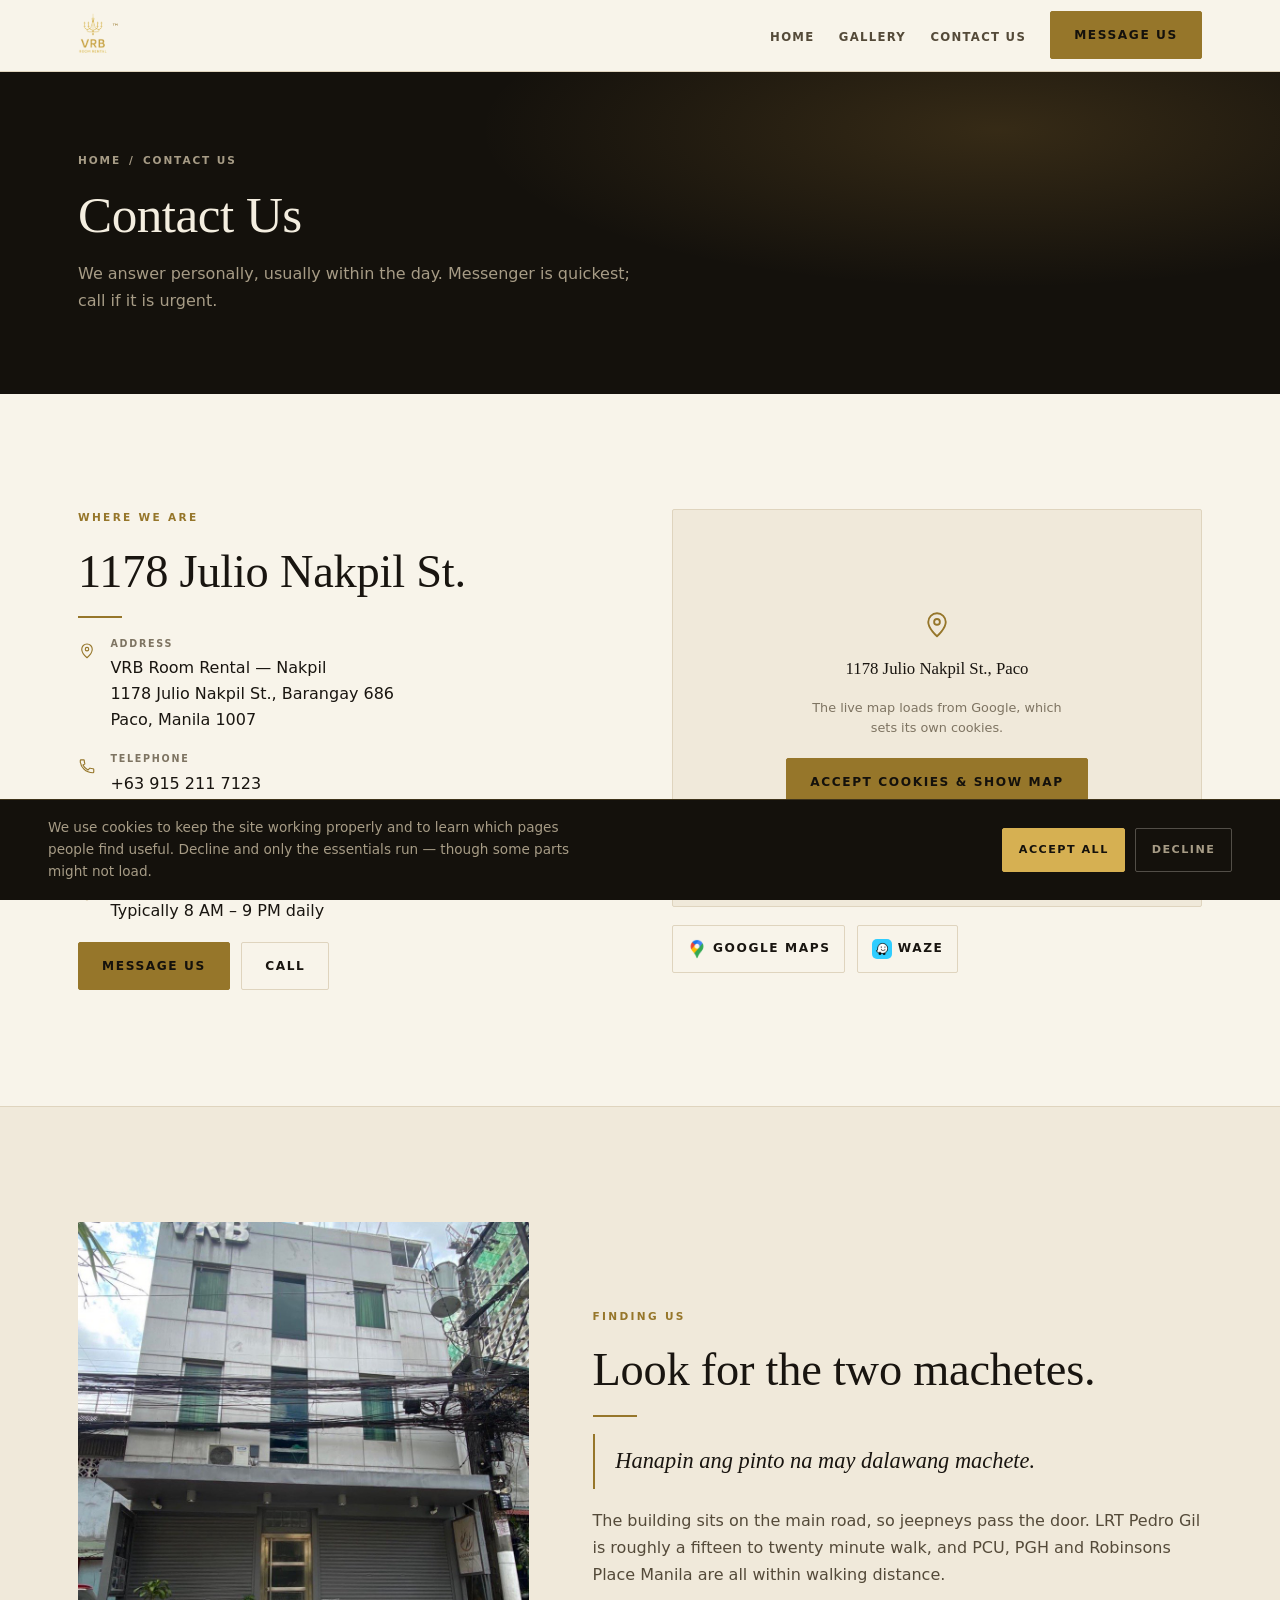
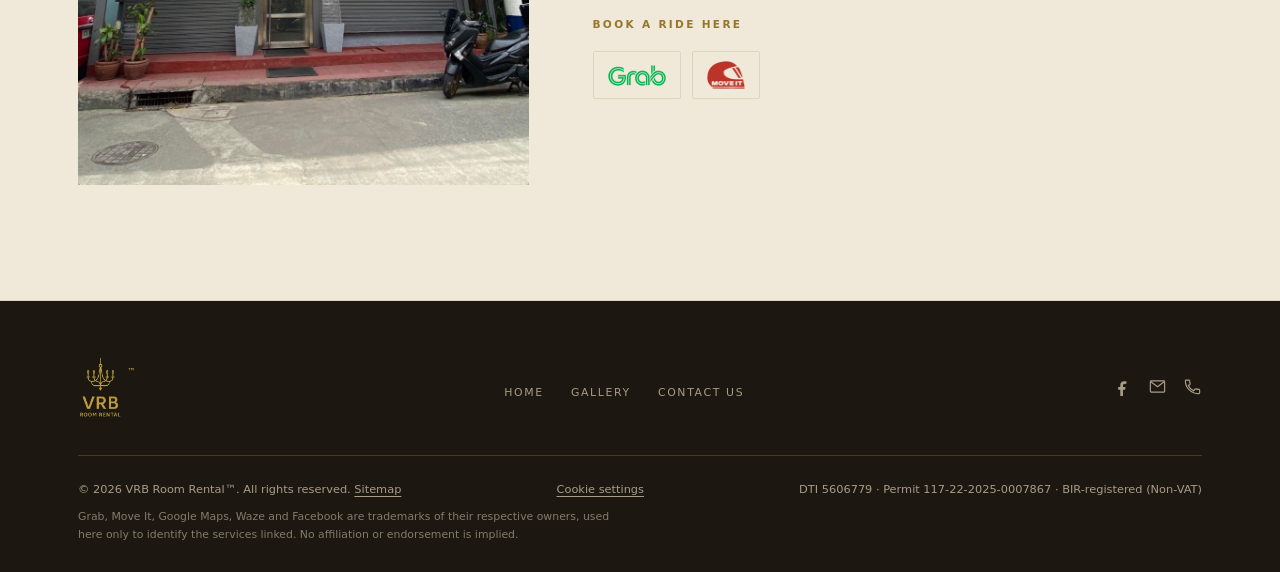
==== commit d20a32a4: "Add a third-party trademark notice to the footer The site shows the Grab, Move It, Google Maps, Waze" ====
--- a/contact.html
+++ b/contact.html
@@ -14,7 +14,7 @@
 <link rel="apple-touch-icon" href="images/icon.png">
 <script>document.documentElement.className+=" js";</script>
 <link rel="canonical" href="https://vrbroomrental.com/contact">
-<link rel="stylesheet" href="styles.css?v=8a4d10a3">
+<link rel="stylesheet" href="styles.css?v=b8212c4b">
 </head>
 <body>
 <a class="skip" href="#main">Skip to content</a>
@@ -164,6 +164,7 @@
       <span>&copy; <span id="yr">2026</span> VRB Room Rental&trade;. All rights reserved. <a href="/sitemap">Sitemap</a></span>
       <span><button type="button" class="linkbtn" data-cookie="open">Cookie settings</button></span>
       <span class="num">DTI 5606779 &middot; Permit 117-22-2025-0007867 &middot; BIR-registered (Non-VAT)</span>
+      <span class="ft__legal">Grab, Move It, Google Maps, Waze and Facebook are trademarks of their respective owners, used here only to identify the services linked. No affiliation or endorsement is implied.</span>
     </div>
   </div>
 </footer>
--- a/styles.css
+++ b/styles.css
@@ -680,3 +680,6 @@
   .map__bar{justify-content:stretch!important;}
   .map__bar .btn--map{flex:1 1 auto;}
 }
+/* nominative-use notice for the third-party marks on the site */
+.ft__legal{flex:1 1 100%;font-size:.68rem;line-height:1.6;color:var(--dark-mute);
+  opacity:.75;max-width:80ch;}
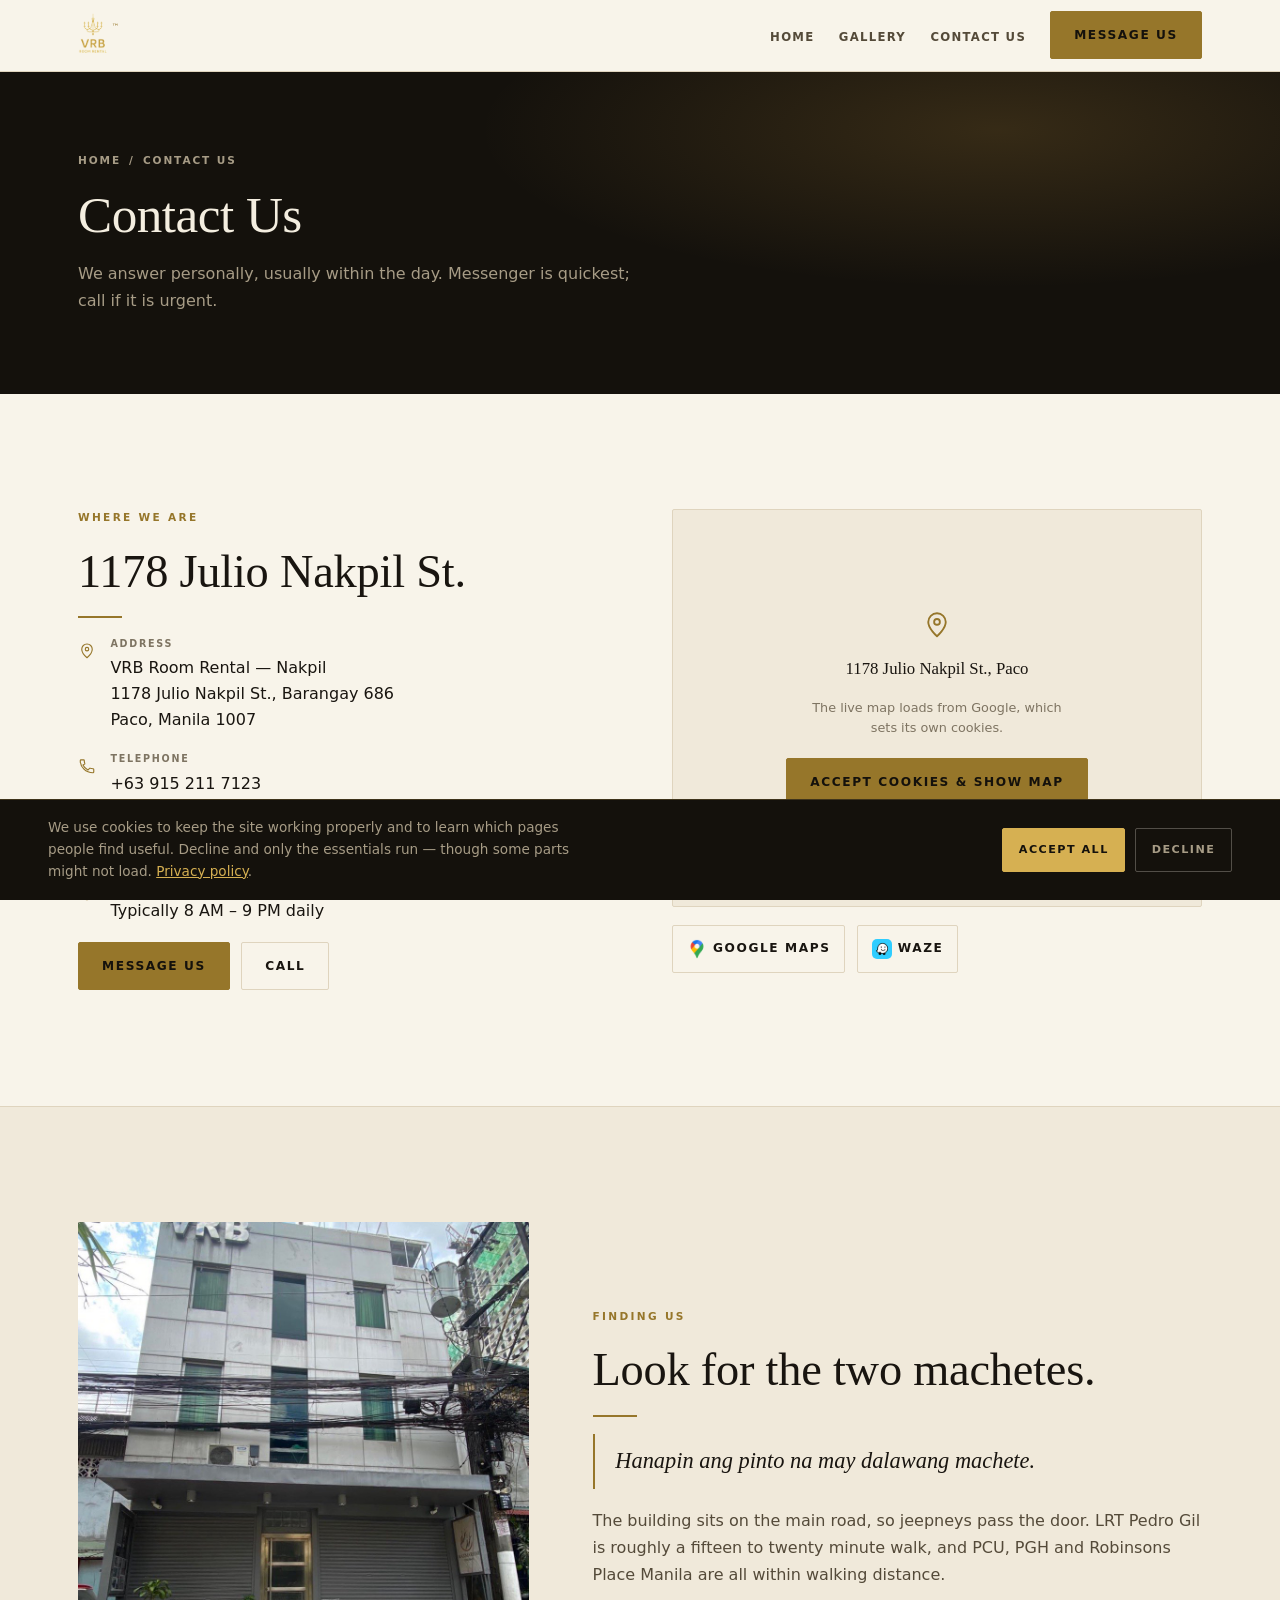
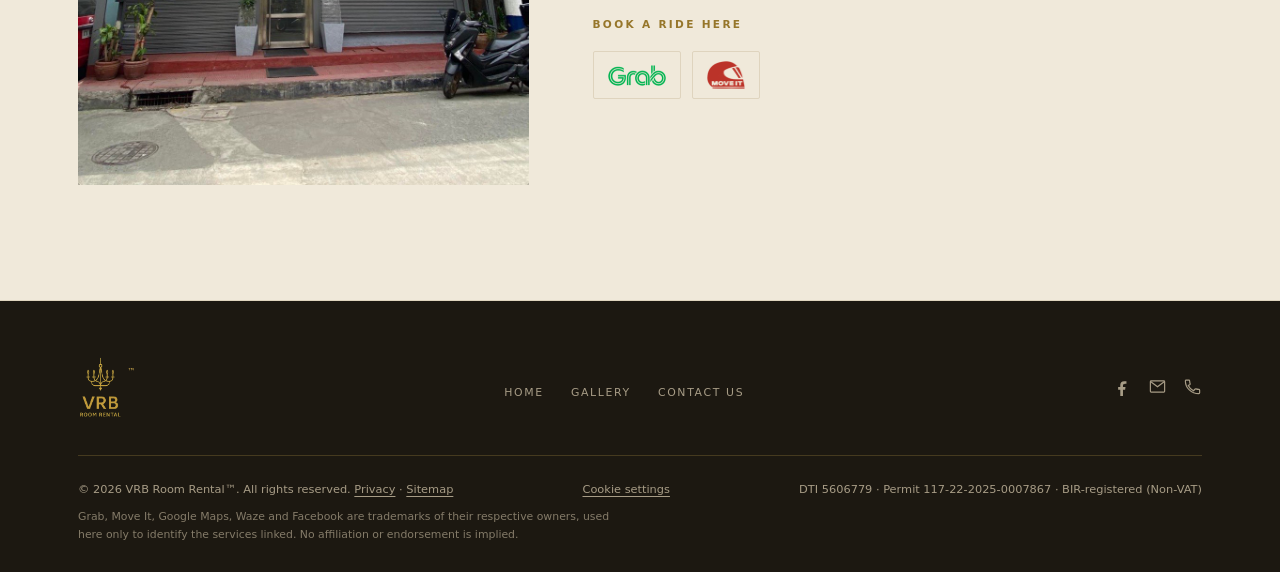
==== commit ca60ec45: "Add a privacy policy Required under the Data Privacy Act: the site runs analytics and the business h" ====
--- a/contact.html
+++ b/contact.html
@@ -14,7 +14,7 @@
 <link rel="apple-touch-icon" href="images/icon.png">
 <script>document.documentElement.className+=" js";</script>
 <link rel="canonical" href="https://vrbroomrental.com/contact">
-<link rel="stylesheet" href="styles.css?v=b8212c4b">
+<link rel="stylesheet" href="styles.css?v=a9270595">
 </head>
 <body>
 <a class="skip" href="#main">Skip to content</a>
@@ -161,7 +161,7 @@
       </div>
     </div>
     <div class="ft__bot">
-      <span>&copy; <span id="yr">2026</span> VRB Room Rental&trade;. All rights reserved. <a href="/sitemap">Sitemap</a></span>
+      <span>&copy; <span id="yr">2026</span> VRB Room Rental&trade;. All rights reserved. <a href="/privacy">Privacy</a> &middot; <a href="/sitemap">Sitemap</a></span>
       <span><button type="button" class="linkbtn" data-cookie="open">Cookie settings</button></span>
       <span class="num">DTI 5606779 &middot; Permit 117-22-2025-0007867 &middot; BIR-registered (Non-VAT)</span>
       <span class="ft__legal">Grab, Move It, Google Maps, Waze and Facebook are trademarks of their respective owners, used here only to identify the services linked. No affiliation or endorsement is implied.</span>
@@ -181,7 +181,7 @@
 
 <div class="cookie" id="cookie" role="dialog" aria-label="Cookie choices">
   <div class="cookie__in">
-    <p>We use cookies to keep the site working properly and to learn which pages people find useful. Decline and only the essentials run &mdash; though some parts might not load.</p>
+    <p>We use cookies to keep the site working properly and to learn which pages people find useful. Decline and only the essentials run &mdash; though some parts might not load. <a href="/privacy">Privacy policy</a>.</p>
     <div class="cookie__btns">
       <button type="button" class="btn btn--fill" data-cookie="all">Accept all</button>
       <button type="button" class="btn btn--line" data-cookie="necessary">Decline</button>
--- a/styles.css
+++ b/styles.css
@@ -683,3 +683,17 @@
 /* nominative-use notice for the third-party marks on the site */
 .ft__legal{flex:1 1 100%;font-size:.68rem;line-height:1.6;color:var(--dark-mute);
   opacity:.75;max-width:80ch;}
+
+/* ── long-form legal / prose pages ── */
+.prose{max-width:68ch;}
+.prose h2{font-size:clamp(1.2rem,2.2vw,1.45rem);margin:2.2rem 0 .7rem;
+  padding-top:1.4rem;border-top:1px solid var(--line);}
+.prose h2:first-of-type{margin-top:.5rem;padding-top:0;border-top:0;}
+.prose p{color:var(--ink-2);margin-bottom:.9rem;}
+.prose ul{margin:0 0 1.2rem;padding-left:1.1rem;display:grid;gap:.55rem;}
+.prose li{color:var(--ink-2);line-height:1.65;}
+.prose strong{color:var(--ink);font-weight:650;}
+.prose a{color:var(--gold);text-underline-offset:3px;}
+.prose code{font-family:ui-monospace,SFMono-Regular,Menlo,monospace;font-size:.85em;
+  background:var(--paper-2);border:1px solid var(--line);border-radius:2px;padding:.1em .35em;}
+.prose__meta{font-size:.78rem;letter-spacing:.04em;color:var(--mute);}
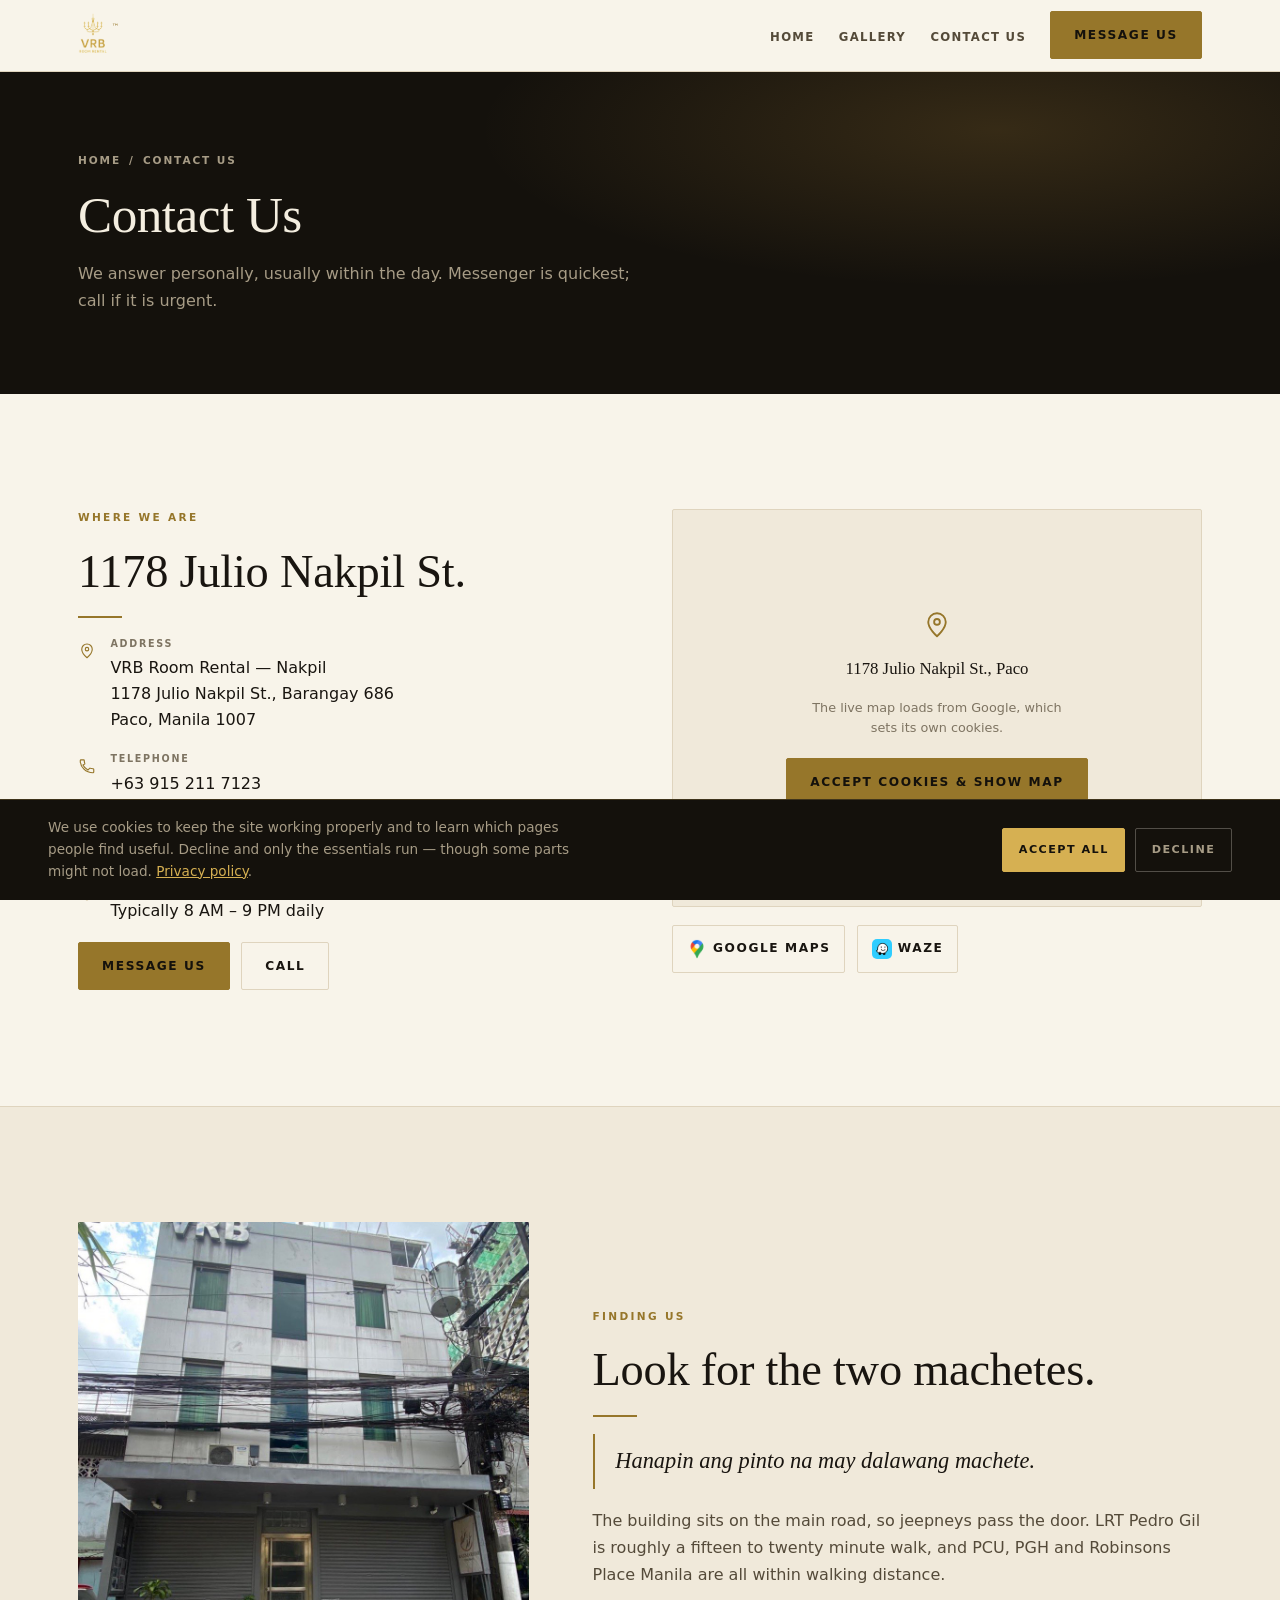
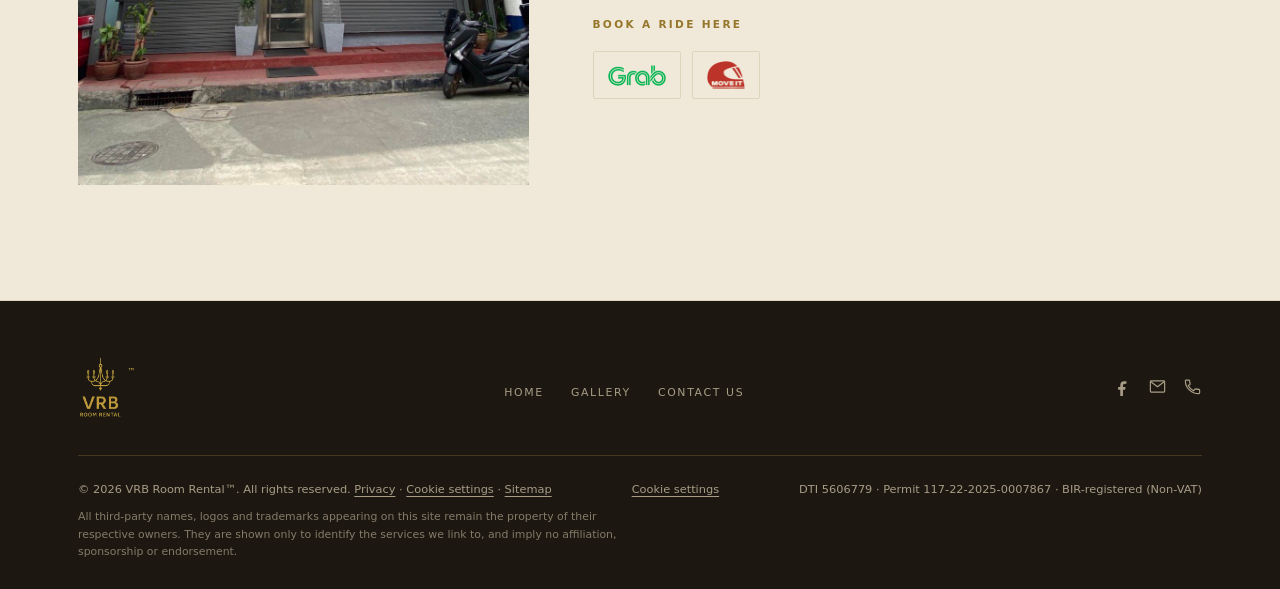
==== commit 3bdf5c7c: "Consistent footer legals, and privacy policy revisions Privacy, Cookie settings and Sitemap now sit " ====
--- a/contact.html
+++ b/contact.html
@@ -161,10 +161,10 @@
       </div>
     </div>
     <div class="ft__bot">
-      <span>&copy; <span id="yr">2026</span> VRB Room Rental&trade;. All rights reserved. <a href="/privacy">Privacy</a> &middot; <a href="/sitemap">Sitemap</a></span>
+      <span>&copy; <span id="yr">2026</span> VRB Room Rental&trade;. All rights reserved. <a href="/privacy">Privacy</a> &middot; <button type="button" class="linkbtn" data-cookie="open">Cookie settings</button> &middot; <a href="/sitemap">Sitemap</a></span>
       <span><button type="button" class="linkbtn" data-cookie="open">Cookie settings</button></span>
       <span class="num">DTI 5606779 &middot; Permit 117-22-2025-0007867 &middot; BIR-registered (Non-VAT)</span>
-      <span class="ft__legal">Grab, Move It, Google Maps, Waze and Facebook are trademarks of their respective owners, used here only to identify the services linked. No affiliation or endorsement is implied.</span>
+      <span class="ft__legal">All third-party names, logos and trademarks appearing on this site remain the property of their respective owners. They are shown only to identify the services we link to, and imply no affiliation, sponsorship or endorsement.</span>
     </div>
   </div>
 </footer>
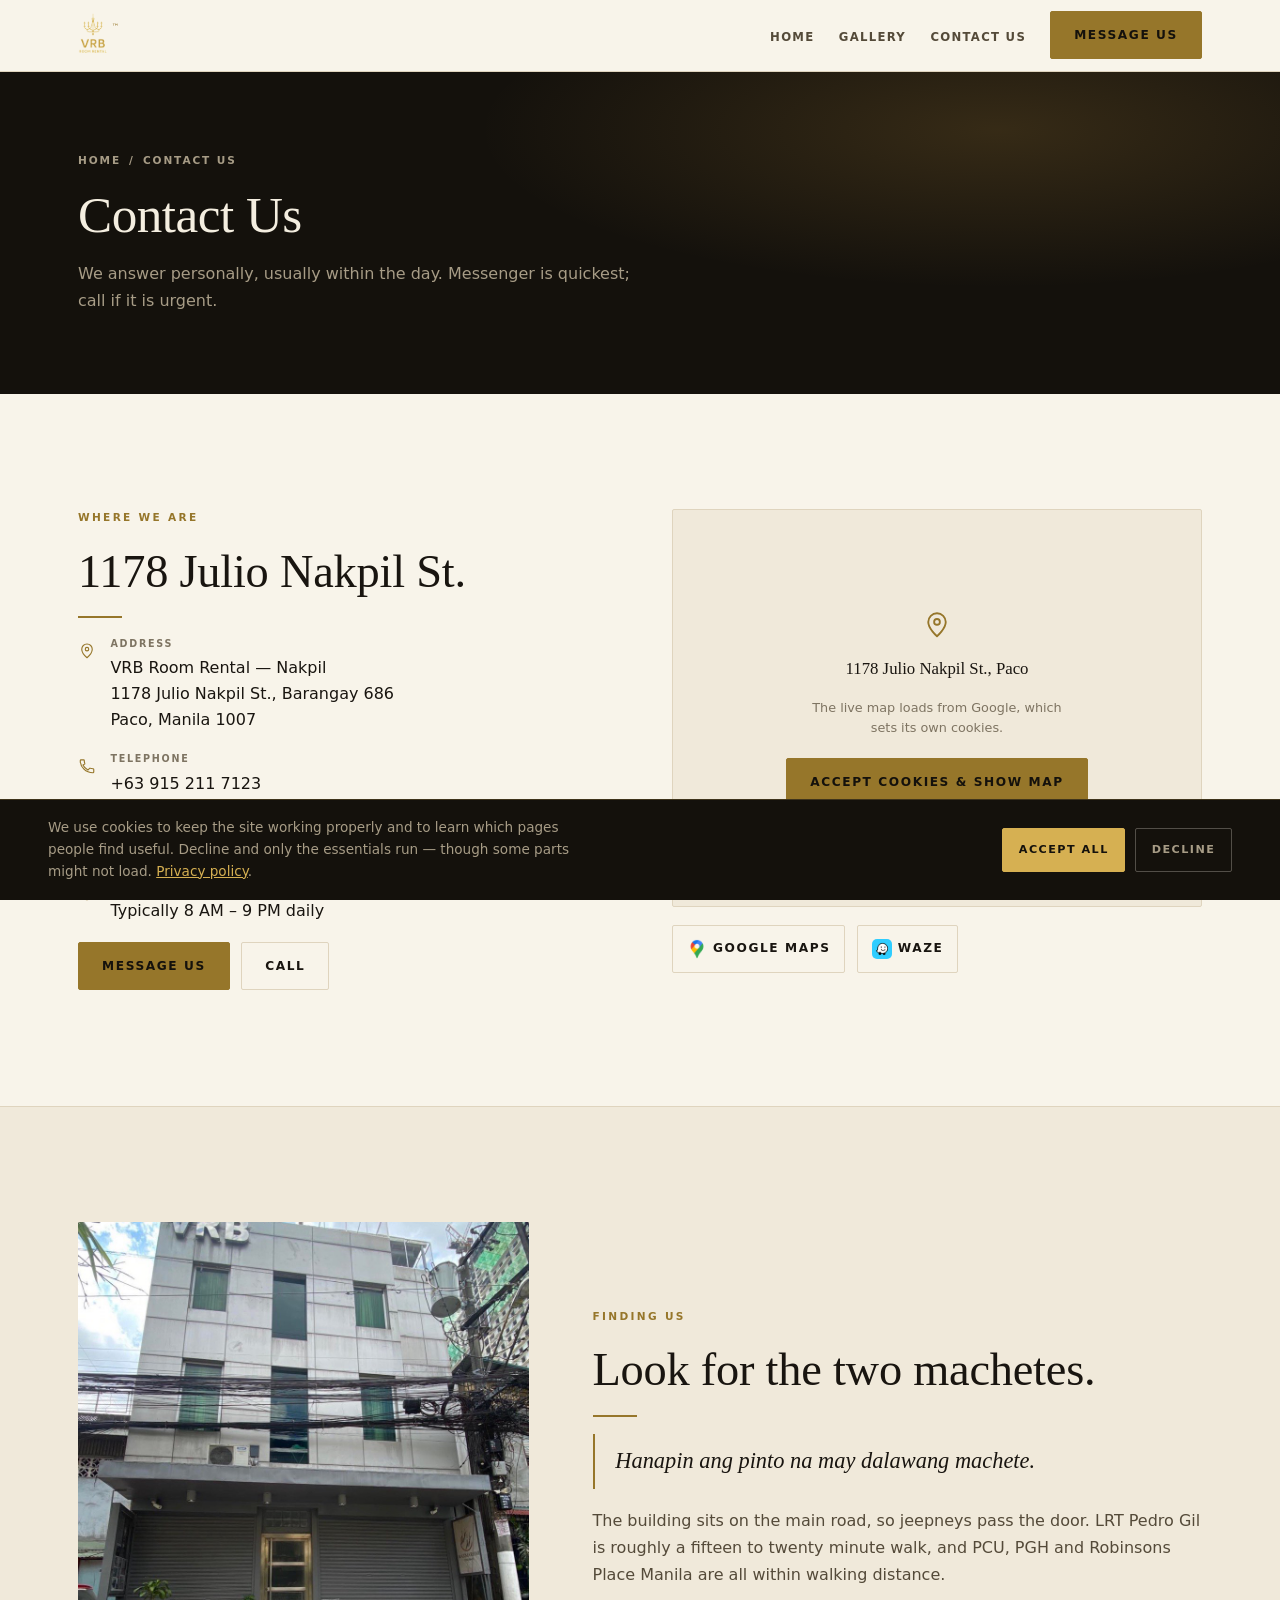
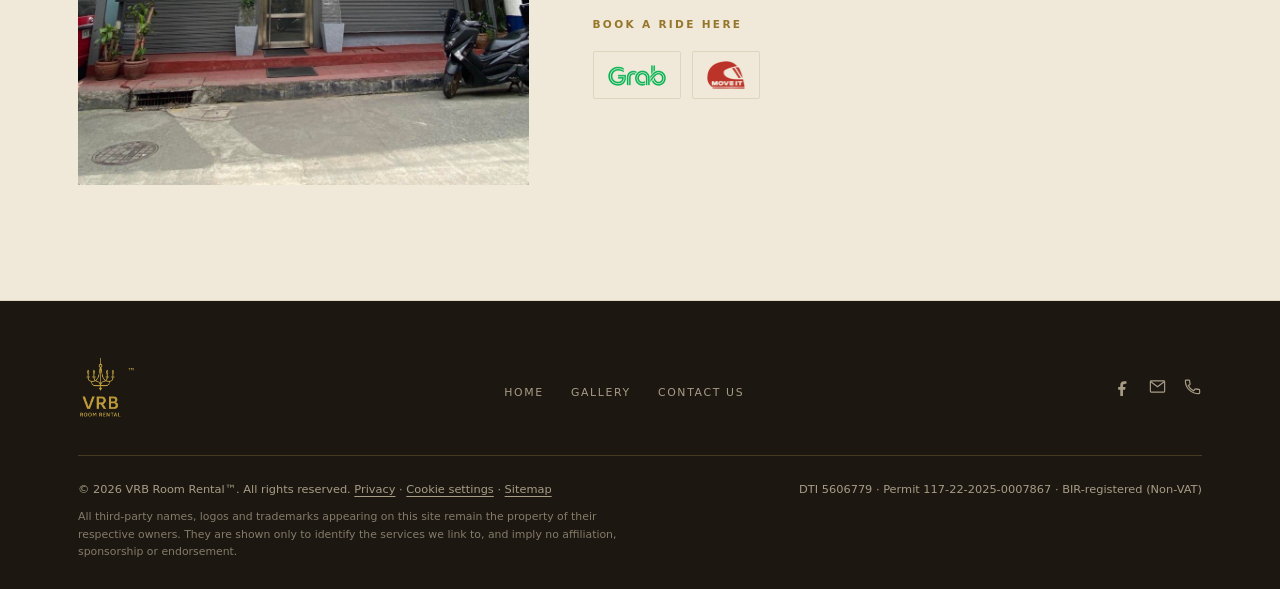
==== commit 5cbba3e1: "Remove the duplicate Cookie settings control A standalone span survived alongside the inline one on " ====
--- a/contact.html
+++ b/contact.html
@@ -14,7 +14,7 @@
 <link rel="apple-touch-icon" href="images/icon.png">
 <script>document.documentElement.className+=" js";</script>
 <link rel="canonical" href="https://vrbroomrental.com/contact">
-<link rel="stylesheet" href="styles.css?v=a9270595">
+<link rel="stylesheet" href="styles.css?v=7f55995b">
 </head>
 <body>
 <a class="skip" href="#main">Skip to content</a>
@@ -162,7 +162,6 @@
     </div>
     <div class="ft__bot">
       <span>&copy; <span id="yr">2026</span> VRB Room Rental&trade;. All rights reserved. <a href="/privacy">Privacy</a> &middot; <button type="button" class="linkbtn" data-cookie="open">Cookie settings</button> &middot; <a href="/sitemap">Sitemap</a></span>
-      <span><button type="button" class="linkbtn" data-cookie="open">Cookie settings</button></span>
       <span class="num">DTI 5606779 &middot; Permit 117-22-2025-0007867 &middot; BIR-registered (Non-VAT)</span>
       <span class="ft__legal">All third-party names, logos and trademarks appearing on this site remain the property of their respective owners. They are shown only to identify the services we link to, and imply no affiliation, sponsorship or endorsement.</span>
     </div>
--- a/styles.css
+++ b/styles.css
@@ -685,15 +685,41 @@
   opacity:.75;max-width:80ch;}
 
 /* ── long-form legal / prose pages ── */
-.prose{max-width:68ch;}
-.prose h2{font-size:clamp(1.2rem,2.2vw,1.45rem);margin:2.2rem 0 .7rem;
-  padding-top:1.4rem;border-top:1px solid var(--line);}
-.prose h2:first-of-type{margin-top:.5rem;padding-top:0;border-top:0;}
-.prose p{color:var(--ink-2);margin-bottom:.9rem;}
-.prose ul{margin:0 0 1.2rem;padding-left:1.1rem;display:grid;gap:.55rem;}
-.prose li{color:var(--ink-2);line-height:1.65;}
+/* ~70 characters of body text — the comfortable reading measure. Set in rem
+   rather than ch: the ch unit keys off the '0' glyph, which in this face is
+   ~12px against a ~7.5px average, so a ch-based width overshoots badly. */
+.prose{max-width:39rem;}
+
+/* Each part reads as its own block: a bold sans heading against the serif body,
+   with the rule and the space above it doing the separating. */
+.prose h2{
+  font-family:var(--sans);font-weight:700;
+  font-size:clamp(.98rem,1.5vw,1.08rem);letter-spacing:.01em;line-height:1.35;
+  color:var(--ink);
+  margin:3rem 0 1rem;padding-top:1.6rem;border-top:1px solid var(--line);
+}
+.prose h2:first-of-type{margin-top:1.2rem;padding-top:0;border-top:0;}
+/* sub-headings sit inside a section: no rule, less air, still clearly a step down */
+.prose h3{font-family:var(--sans);font-weight:650;
+  font-size:.9rem;letter-spacing:.06em;text-transform:uppercase;
+  color:var(--gold-strong,var(--gold));margin:1.9rem 0 .6rem;}
+.prose h2 + p,.prose h3 + p{margin-top:0;}
+.prose h3 + ul{margin-top:.2rem;}
+.prose p{color:var(--ink-2);line-height:1.75;margin:0 0 1.15rem;}
+.prose p:last-child{margin-bottom:0;}
+.prose ul{margin:0 0 1.35rem;padding-left:1.15rem;display:grid;gap:.8rem;}
+.prose li{color:var(--ink-2);line-height:1.7;padding-left:.15rem;}
+.prose li::marker{color:var(--gold);}
 .prose strong{color:var(--ink);font-weight:650;}
 .prose a{color:var(--gold);text-underline-offset:3px;}
-.prose code{font-family:ui-monospace,SFMono-Regular,Menlo,monospace;font-size:.85em;
-  background:var(--paper-2);border:1px solid var(--line);border-radius:2px;padding:.1em .35em;}
-.prose__meta{font-size:.78rem;letter-spacing:.04em;color:var(--mute);}
+.prose code{font-family:ui-monospace,SFMono-Regular,Menlo,monospace;font-size:.84em;
+  background:var(--paper-2);border:1px solid var(--line);border-radius:2px;padding:.12em .38em;}
+.prose__meta{font-size:.75rem;letter-spacing:.14em;text-transform:uppercase;
+  font-weight:650;color:var(--mute);}
+.prose__meta:last-child{margin-top:2.6rem;padding-top:1.4rem;
+  border-top:1px solid var(--line);text-transform:none;letter-spacing:.02em;
+  font-weight:400;font-size:.85rem;}
+@media (max-width:640px){
+  .prose h2{margin:2.2rem 0 .85rem;padding-top:1.3rem;}
+  .prose p,.prose li{line-height:1.7;}
+}
